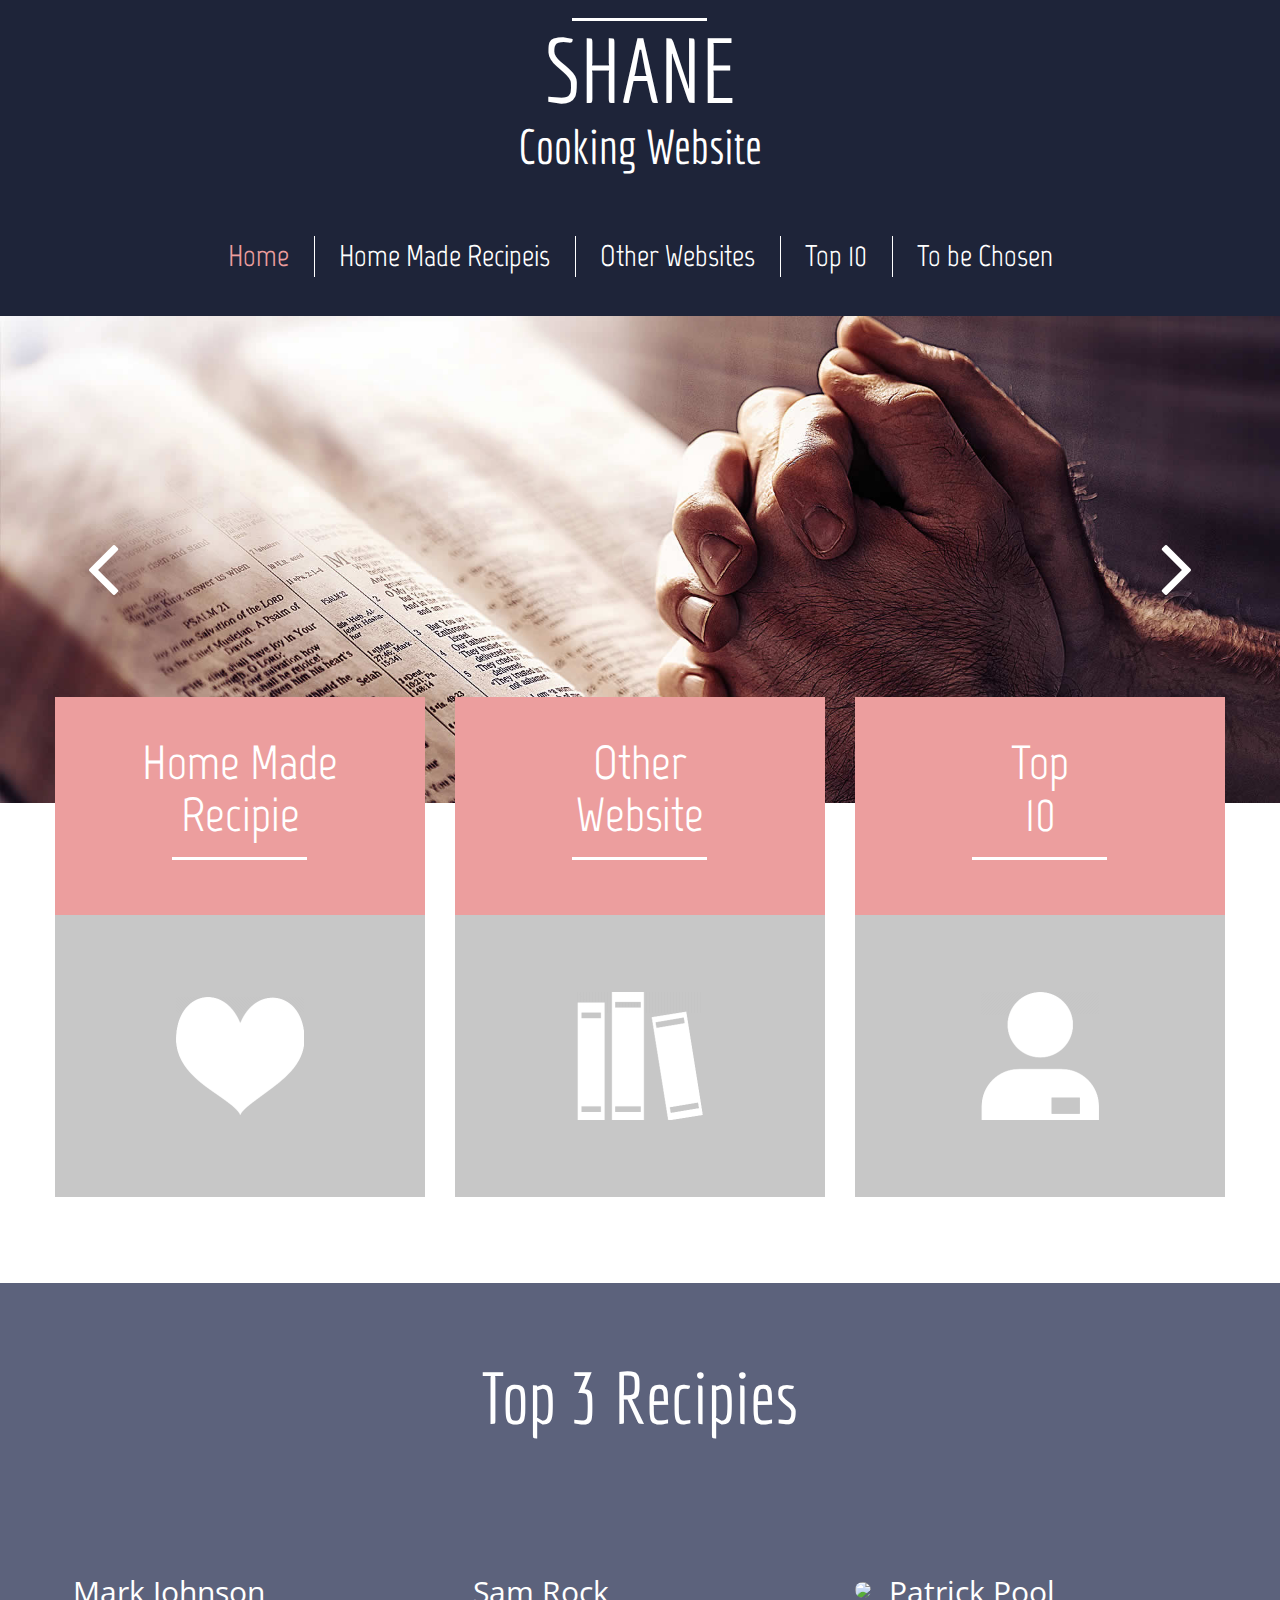
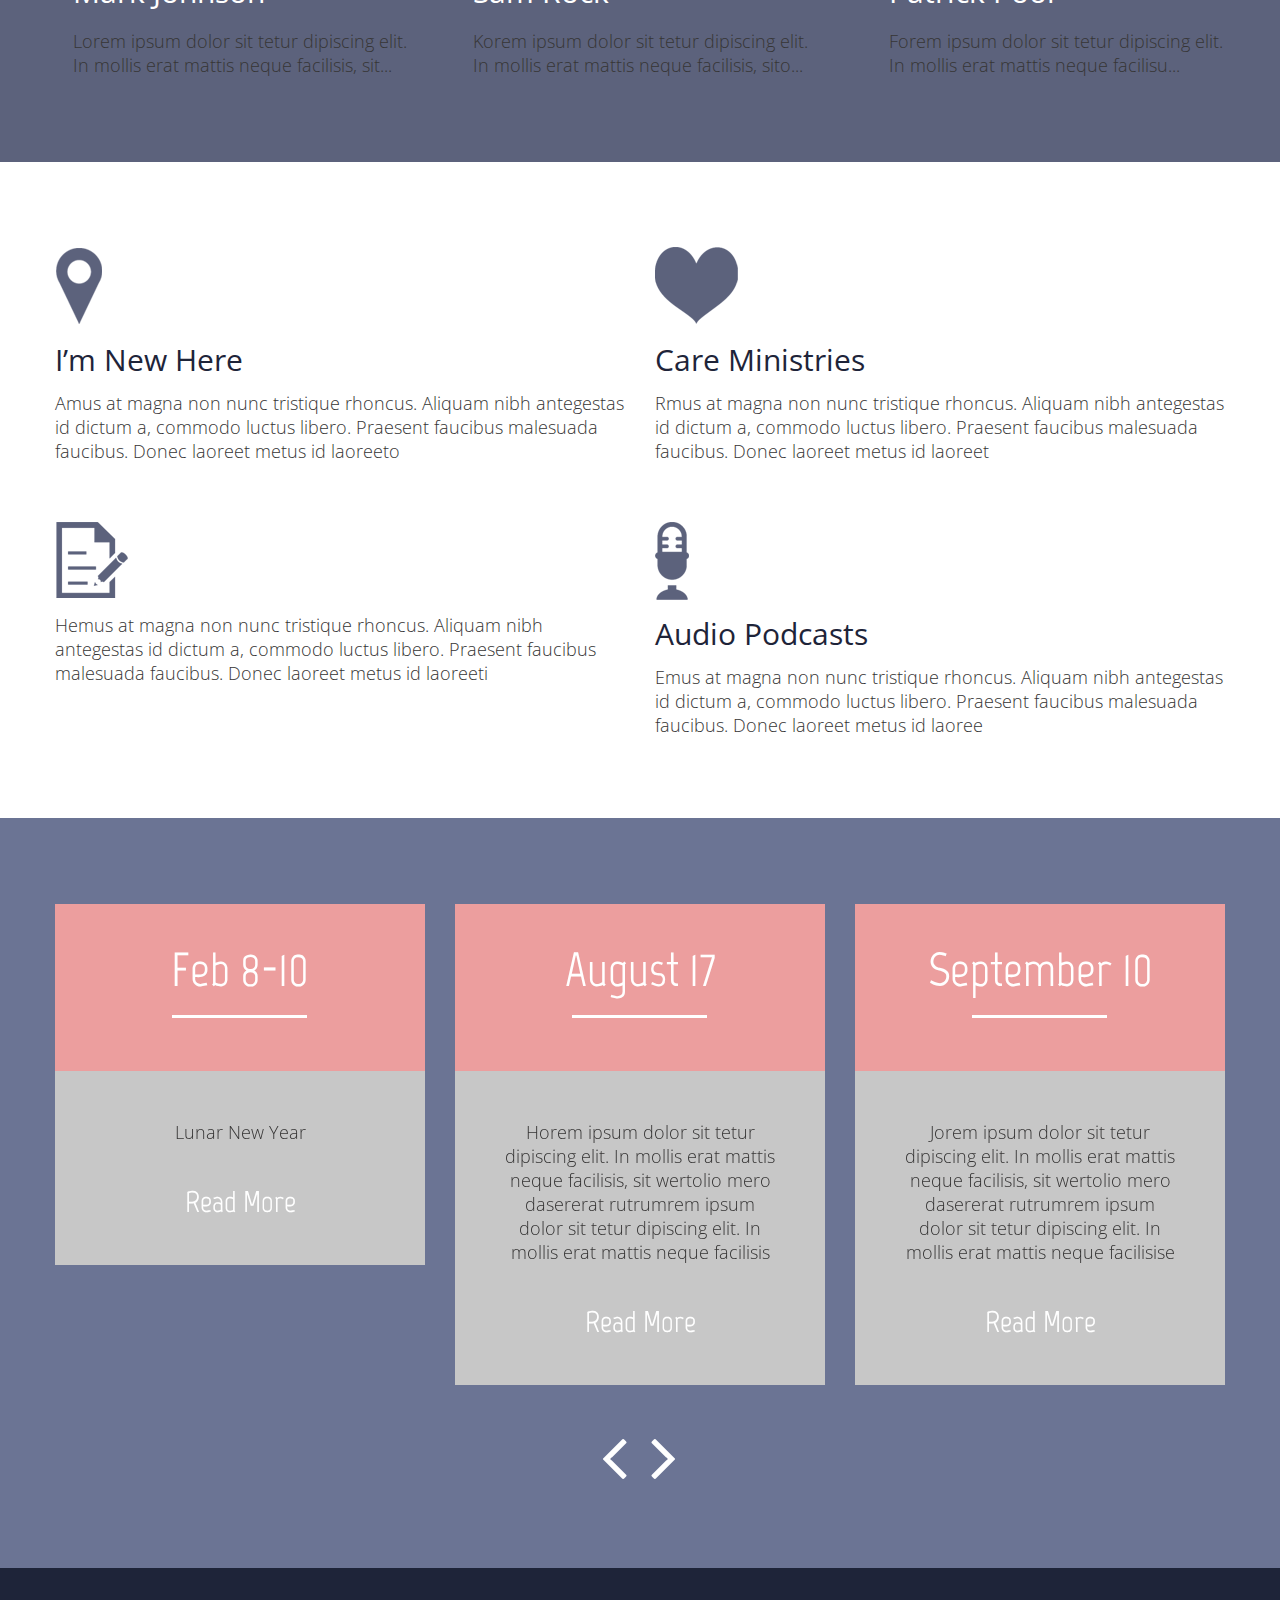
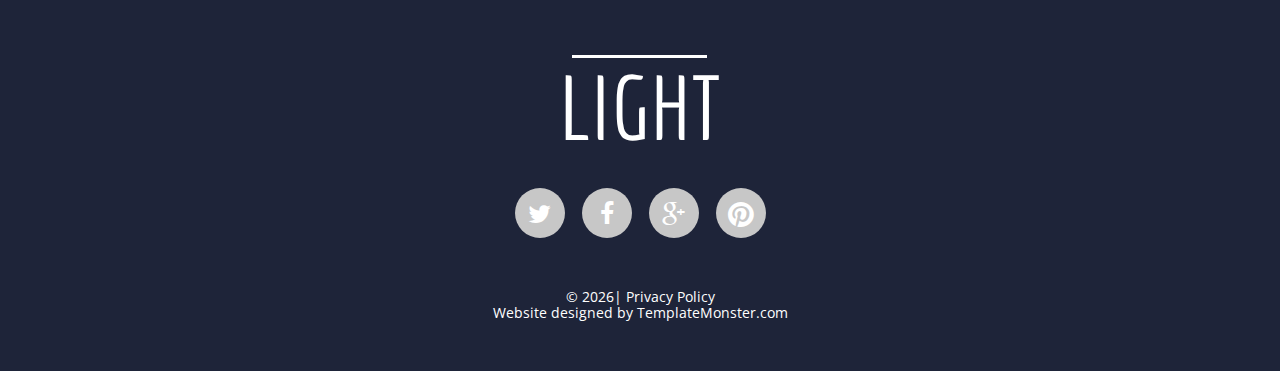
==== index.html @ 3ea4772c "took out code" ====
<!DOCTYPE html>
<html lang="en">
<head>
<title>Shanes Cooking </title>
<meta charset="utf-8">
<meta name = "format-detection" content = "telephone=no" />
<link rel="icon" href="images/favicon.ico">
<link rel="shortcut icon" href="images/favicon.ico" />
<link rel="stylesheet" href="css/owl.carousel.css">
<link rel="stylesheet" href="css/camera.css">
<link rel="stylesheet" href="css/style.css">
<script src="js/jquery.js"></script>
<script src="js/jquery-migrate-1.1.1.js"></script>
<script src="js/jquery.easing.1.3.js"></script>
<script src="js/script.js"></script> 
<script src="js/superfish.js"></script>
<script src="js/jquery.equalheights.js"></script>
<script src="js/jquery.mobilemenu.js"></script>
<script src="js/tmStickUp.js"></script>
<script src="js/jquery.ui.totop.js"></script>
<script src="js/camera.js"></script>
<script src="js/owl.carousel.js"></script> 
<!--[if (gt IE 9)|!(IE)]><!-->
<script src="js/jquery.mobile.customized.min.js"></script>
<!--<![endif]-->
<script>
 $(window).load(function(){
  $().UItoTop({ easingType: 'easeOutQuart' });
  $('#stuck_container').tmStickUp({});  

  $('#camera_wrap').camera({
    loader: false,
    pagination: false ,
    minHeight: '400',
    thumbnails: false,
    height: '38.07291666666667%',
    caption: false,
    navigation: true,
    fx: 'mosaic'
  });

  $("#owl").owlCarousel({
    items : 3, //10 items above 1000px browser width
    itemsDesktop : [995,1], //5 items between 1000px and 901px
    itemsDesktopSmall : [767, 1], // betweem 900px and 601px
    itemsTablet: [700, 1], //2 items between 600 and 0
    itemsMobile : [479, 1], // itemsMobile disabled - inherit from itemsTablet option
    navigation : true,
    pagination :  false
  }); 
 }); 
</script>
<!--[if lt IE 8]>
 <div style=' clear: both; text-align:center; position: relative;'>
   <a href="http://windows.microsoft.com/en-US/internet-explorer/products/ie/home?ocid=ie6_countdown_bannercode">
     <img src="http://storage.ie6countdown.com/assets/100/images/banners/warning_bar_0000_us.jpg" border="0" height="42" width="820" alt="You are using an outdated browser. For a faster, safer browsing experience, upgrade for free today." />
   </a>
</div>
<![endif]-->
<!--[if lt IE 9]>
<script src="js/html5shiv.js"></script>
<link rel="stylesheet" media="screen" href="css/ie.css">
<![endif]-->
</head>

<body class="page1" id="top">
<!--==============================
              header
=================================-->
<header>
  <div class="container_12">
    <div class="grid_12">
      <h1 class="logo">
        <a href="index.html">
          SHANE
          <span>Cooking Website</span>
        </a>
      </h1>
    </div>
    <div class="clear"></div>
  </div>
  <section id="stuck_container">
  <!--==============================
              Stuck menu
  =================================-->
    <div class="container_12">
        <div class="grid_12">          
          <div class="navigation">
            <nav>
              <ul class="sf-menu">
               <li class="current"><a href="index.html">Home</a></li>
               <li><a href="about.html">Home Made Recipeis</a></li>
               <li><a href="mission.html">Other Websites</a></li>
               <li><a href="membership.html">Top 10</a></li>
               <li><a href="contacts.html">To be Chosen</a></li>
             </ul>
            </nav>
            <div class="clear"></div>
          </div>       
         <div class="clear"></div>  
     </div> 
     <div class="clear"></div>
    </div> 
  </section>
</header>
<section class="slider_wrapper">
  <div id="camera_wrap" class="">
    <div data-src="images/slide.jpg"></div>
    <div data-src="images/slide1.jpg"></div>
    <div data-src="images/slide2.jpg"></div>  
  </div>  
</section> 
<!--=====================
          Content
======================-->
<section id="content"><div class="ic">More Website Templates @ TemplateMonster.com - September22, 2014!</div>
  <div class="container_12">
    <div class="grid_4">
      <div class="banner">
        <a href="#" class="banner_title">Home Made <br>
Recipie</a>
        <div class="maxheight"><img src="images/icon1.png" alt=""></div>
      </div>
    </div>
    <div class="grid_4">
      <div class="banner">
        <a href="#" class="banner_title">Other <br>
Website</a>
        <div class="maxheight"><img src="images/icon2.png" alt=""></div>
      </div>
    </div>
    <div class="grid_4">
      <div class="banner">
        <a href="#" class="banner_title"> Top <br>
10</a>
        <div class="maxheight"><img src="images/icon3.png" alt=""></div>
      </div>
    </div>
    <div class="clear"></div>
  </div>
  <article class="block-1">
    <div class="container_12">
      <div class="grid_12">
        <h2>Top 3 Recipies</h2>
      </div>
      <div class="grid_4">
        <img src="http://yehyogourt.com/newsite/wp-content/uploads/2014/02/Crepe_Sweet.jpg" alt="">
        <div class="extra_wrapper">
          <div class="block-1_title"><a href="#">Mark Johnson</a></div>
          Lorem ipsum dolor sit tetur dipiscing elit. In mollis erat mattis neque facilisis, sit... 
        </div>
      </div>
      <div class="grid_4">
        <img src="http://www.billingtons.co.uk/wp-content/uploads/overlay_brownies.jpg" alt="">
        <div class="extra_wrapper">
          <div class="block-1_title"><a href="#">Sam Rock</a></div>
          Korem ipsum dolor sit tetur dipiscing elit. In mollis erat mattis neque facilisis, sito... 
        </div>

      </div>
      <div class="grid_4">
        <img src="https://upload.wikimedia.org/wikipedia/commons/b/b9/Chocolate_Chip_Cookies_-_kimberlykv.jpg">
        <div class="extra_wrapper">
          <div class="block-1_title"><a href="#">Patrick Pool</a></div>
          Forem ipsum dolor sit tetur dipiscing elit. In mollis erat mattis neque facilisu... 
        </div>
      </div>
      <div class="clear"></div>
    </div>
  </article>
  <div class="container_12">
    <div class="grid_6">
      <div class="block-2">
        <img src="images/b_icon1.png" alt="">
        <div class="text1"><a href="#">I’m New Here</a></div>
        Amus at magna non nunc tristique rhoncus. Aliquam nibh antegestas id dictum a, commodo luctus libero. Praesent faucibus malesuada faucibus. Donec laoreet metus id laoreeto 
      </div>
    </div>
    <div class="grid_6">
      <div class="block-2">
        <img src="images/b_icon2.png" alt="">
        <div class="text1"><a href="#">Care Ministries</a></div>
        Rmus at magna non nunc tristique rhoncus. Aliquam nibh antegestas id dictum a, commodo luctus libero. Praesent faucibus malesuada faucibus. Donec laoreet metus id laoreet 
      </div>
    </div>
    <div class="grid_6">
      <div class="block-2">
        <img src="images/b_icon3.png" alt="">
        <div class="text1"><a href="#"></a></div>
        Hemus at magna non nunc tristique rhoncus. Aliquam nibh antegestas id dictum a, commodo luctus libero. Praesent faucibus malesuada faucibus. Donec laoreet metus id laoreeti 
      </div>
    </div>
    <div class="grid_6">
      <div class="block-2">
        <img src="images/b_icon4.png" alt="">
        <div class="text1"><a href="#">Audio Podcasts</a></div>
        Emus at magna non nunc tristique rhoncus. Aliquam nibh antegestas id dictum a, commodo luctus libero. Praesent faucibus malesuada faucibus. Donec laoreet metus id laoree 
      </div>
    </div>
    <div class="clear"></div>
  </div>
  <div class="clear sep-1"></div>
  <article class="carousel_wrapper">
    <div class="container_12">
      <div class="grid_12">
        <div id="owl">
          <div class="item">
            <div class="banner">
              <div class="banner_title">Feb 8-10</div>
              <p>Lunar New Year</p>
              <a href="#" class="owl_link">Read More</a>
            </div>
          </div>
          <div class="item">
            <div class="banner">
              <div class="banner_title">August 17</div>
              
              <p>Horem ipsum dolor sit tetur dipiscing elit. In mollis erat mattis neque facilisis, sit wertolio mero dasererat rutrumrem ipsum dolor sit tetur dipiscing elit. In mollis erat mattis neque facilisis</p>
              <a href="#" class="owl_link">Read More</a>
            </div>
          </div>
          <div class="item">
            <div class="banner">
              <div class="banner_title">September 10</div>
              <p>Jorem ipsum dolor sit tetur dipiscing elit. In mollis erat mattis neque facilisis, sit wertolio mero dasererat rutrumrem ipsum dolor sit tetur dipiscing elit. In mollis erat mattis neque facilisise </p>
              <a href="#" class="owl_link">Read More</a>
            </div>
          </div>
          <div class="item">
            <div class="banner">
              <div class="banner_title">July 25</div>
              <p>The detailed description of the <a href="http://blog.templatemonster.com/free-website-templates/" rel="nofollow" class="color2">freebie</a> is published on the blog. <br><br>
              Find <a href="http://www.templatemonster.com/properties/topic/society-people/" rel="nofollow" class="color2">society &amp; people themes</a> in the same name category at TemplateMonster.com</p>
              <a href="#" class="owl_link">Read More</a>
            </div>
          </div>
          <div class="item">
            <div class="banner">
              <div class="banner_title">August 17</div>
              
              <p>Horem ipsum dolor sit tetur dipiscing elit. In mollis erat mattis neque facilisis, sit wertolio mero dasererat rutrumrem ipsum dolor sit tetur dipiscing elit. In mollis erat mattis neque facilisis</p>
              <a href="#" class="owl_link">Read More</a>
            </div>
          </div>
          <div class="item">
            <div class="banner">
              <div class="banner_title">September 10</div>
              <p>Jorem ipsum dolor sit tetur dipiscing elit. In mollis erat mattis neque facilisis, sit wertolio mero dasererat rutrumrem ipsum dolor sit tetur dipiscing elit. In mollis erat mattis neque facilisise </p>
              <a href="#" class="owl_link">Read More</a>
            </div>
          </div>
        </div>
      </div>
      <div class="clear"></div>
    </div>
  </article>
</section>
<!--==============================
              footer
=================================-->
<footer id="footer">
  <div class="container_12">
    <div class="grid_12"> 
      <h1 class="logo">
        <a href="index.html">
          LIGHT
        </a>
      </h1>
      <div class="socials">
        <a href="#" class="fa fa-twitter"></a>
        <a href="#" class="fa fa-facebook"></a>
        <a href="#" class="fa fa-google-plus"></a>
        <a href="#" class="fa fa-pinterest"></a>
      </div>
      <div class="sub-copy">&copy; <span id="copyright-year"></span>| <a href="#">Privacy Policy</a> <br> Website designed by <a href="http://www.templatemonster.com/" rel="nofollow">TemplateMonster.com</a></div>
    </div>
    <div class="clear"></div>
  </div>  
</footer>
<a href="#" id="toTop" class="fa fa-angle-up"></a>
</body>
</html>
---- css/camera.css ----
/**************************
*
*	GENERAL
*
**************************/


.slider_wrapper {
	position: relative;
	text-align: left;
}

.camera_target_content {
	overflow: visible !important;

}

.camera_wrap {
	display: none;
	position: relative;
	overflow: visible !important;
	z-index: 0;
	margin-bottom: 0 !important;
}


.camera_wrap img {
	max-width: 10000px;
}

.camera_fakehover {
	height: 100%;
	min-height: 60px;
	position: relative;
	width: 100%;
}

.camera_src {
	display: none;
}
.cameraCont, .cameraContents {
	height: 100%;
	position: relative;
	width: 100%;
	z-index: 1;
}
.cameraSlide {
	bottom: 0;
	left: 0;
	position: absolute;
	right: 0;
	top: 0;
	width: 100%;
}
.cameraContent {
	bottom: 0;
	display: none;
	left: 0;
	position: absolute;
	right: 0;
	top: 0;
	width: 100%;
}
.camera_target {
	bottom: 0;
	height: 100%;
	left: 0;
	overflow: hidden;
	position: absolute;
	right: 0;
	text-align: left;
	top: 0;
	width: 100%;
	z-index: 0;
}
.camera_overlayer {
	bottom: 0;
	height: 100%;
	left: 0;
	overflow: hidden;
	position: absolute;
	right: 0;
	top: 0;
	width: 100%;
	z-index: 0;
}
.camera_target_content {
	bottom: 0;
	left: 0;
	overflow: hidden;
	position: absolute;
	right: 0;
	top: 0;
	z-index: 2;
}
.camera_target_content .camera_link {
    background: url(../images/blank.gif);
	display: block;
	height: 100%;
	text-decoration: none;
}
.camera_loader {
    background: #fff url(../images/camera-loader.gif) no-repeat center;
	background: rgba(255, 255, 255, 0.9) url(../images/camera-loader.gif) no-repeat center;
	border: 1px solid #ffffff;
	border-radius: 18px;
	height: 36px;
	left: 50%;
	overflow: hidden;
	position: absolute;
	margin: -18px 0 0 -18px;
	top: 50%;
	width: 36px;
	z-index: 3;
}

.camera_nav_cont {
	height: 65px;
	overflow: hidden;
	position: absolute;
	right: 9px;
	top: 15px;
	width: 120px;
	z-index: 4;
}
.camerarelative {
	overflow: hidden;
	position: relative;
}
.imgFake {
	cursor: pointer;
}
.camera_commands > .camera_stop {
	display: none;	
}


.slide_wrapper .camera_prev{
	background: url(../images/prevnext_bg.png) 0 0 repeat;
	width: 70px;	
	top: 0 !important;
	height: auto !important;
	bottom: 0;
	left: -80px;
	display: block;
	position: absolute;
	opacity: 1 !important;
	transition: 0.5s ease;
	-o-transition: 0.5s ease;
	-webkit-transition: 0.5s ease;
}

.slide_wrapper .camera_prev>span {
	background: url(../images/prev.png) center 0 no-repeat;
	top: 50%;
		
	margin-top: -10px;
	position: absolute;
	display: block;
	height: 20px;
	left: 0;
	right: 0;
}

.slide_wrapper .camera_next>span {
	background: url(../images/next.png) center 0 no-repeat;
	top: 50%;
	margin-top: -10px;
	position: absolute;
	display: block;
	left: 0;
	right: 0;
	height: 20px;
}



.slide_wrapper .camera_next {
	background: url(../images/prevnext_bg.png) 0 0 repeat;
	width: 70px;	
	top: 0  !important;
	bottom: 0;
	height: auto !important;

	right: -80px;
	display: block;
	position: absolute;
	opacity: 1 !important;
	transition: 0.5s ease;
	-o-transition: 0.5s ease;
	-webkit-transition: 0.5s ease;
}

.camera_thumbs_cont {
	z-index: 900;
	position: absolute;
	bottom: 0;
	left: 0;
	right: 0;
}


.camera_thumbs_cont > div {
	float: left;
	width: 100%;

}
.camera_thumbs_cont ul {
	background: url(../images/thumb_bg.png) 0 0 repeat;
	overflow: hidden;
	position: relative;
	width: 100% !important;
	margin: 0 !important;
	margin-left: 0px !important;
	left: 0% !important;
	margin-top: 0px !important;
	text-align: center;
	padding: 10px 0 10px;
}
.camera_thumbs_cont ul li {
	background-color: transparent;
	display: inline-block;
	font-size: 0;
	line-height: 0;
	transition: 0.5s ease;
	-o-transition: 0.5s ease;
	-webkit-transition: 0.5s ease;
}

.camera_thumbs_cont ul li+li  {
	margin-left: 11px !important;
}
.camera_thumbs_cont ul li > img {
	cursor: pointer;
	opacity: 1 !important;
	vertical-align:bottom;
	transition: 0.5s ease;
	-o-transition: 0.5s ease;
	-webkit-transition: 0.5s ease;
}





.camera_thumbs_cont ul li:hover, .camera_thumbs_cont ul li.cameracurrent {
	opacity: 0.5;
}
.camera_clear {
	display: block;
	clear: both;
}
.showIt {
	display: none;
}
.camera_clear {
	clear: both;
	display: block;
	height: 1px;
	margin: -1px 0 25px;
	position: relative;
	text-align: right;
}



.caption {
	position: absolute;
	text-align: center;
	right: 0;
	left: 0;
	font-weight: normal;
	top: 50%;
	margin-top: -142px;
	right: 0;
	-moz-box-sizing: border-box;
	-webkit-box-sizing: border-box;
	-o-box-sizing: border-box;
	box-sizing: border-box;
}

.caption h2 {
	margin-bottom: 0;
	padding-top: 0;
	color: #fff;
}

.caption .btn {
	margin-top: 60px;
}



/**************************
*
*	COLORS & SKINS
*
**************************/


/*

.camera_pag  {
	display: block;
	position: absolute;
	bottom: 90px;
	left: 0;
	right: 0;
	overflow: hidden;
	z-index: 999;
	text-align: left;

}

.camera_pag_ul {
 	overflow: hidden;
 	text-align: center;
 	font-size: 0;
 	line-height: 0;


}

.camera_pag ul li {
	display: inline-block;
}

.camera_pag ul li+li {
	margin-left: 13px;
}

.camera_pag ul li span {
	background-color: #323232;
	display: block;
	width: 16px;
	height: 16px;
	background: url(../images/pagination.png) right 0 no-repeat;
	overflow: hidden;
	color: transparent;
	text-indent: -100px;
}

.camera_pag ul li:hover span, .camera_pag ul li.cameracurrent span {
	cursor: pointer;
	background-position: 0 0;
}

*/


.camera_prev, 
.camera_next {
	display: block;
	position: absolute;
	width: 30px;
	height: 50px;
	left: 89px;
	cursor: pointer;
	top: 50%;
	margin-top: -15px;
	z-index: 999;
	background: url(../images/prevnext.png) 0 0 no-repeat;
	transition: 0.5s ease;
    -o-transition: 0.5s ease;
    -webkit-transition: 0.5s ease;
}

.camera_next {
	left: auto;
	right: 89px;
	background-position: right 0;
}

.camera_prev:hover,
.camera_next:hover  {
	opacity: 0.5;
}
---- css/style.css ----
@import '../css/grid.css';
@import '../css/font-awesome.css';
@import url(//fonts.googleapis.com/css?family=Open+Sans:400);
@import url(//fonts.googleapis.com/css?family=Open+Sans:700);
@import url(//fonts.googleapis.com/css?family=Open+Sans:300);
@import url(//fonts.googleapis.com/css?family=Open+Sans:300italic);
@import url(//fonts.googleapis.com/css?family=Economica);
@import url(//fonts.googleapis.com/css?family=Marvel:400);
@import url(//fonts.googleapis.com/css?family=Marvel:700);
.navigation {
  z-index: 999;
  position: relative;
  padding: 5px 0 0;
  font-family: 'Marvel', sans-serif;
  font-weight: normal;
}
.navigation .sf-menu {
  z-index: 990;
  text-align: center;
  position: relative;
}
.navigation nav {
  position: relative;
  padding: 0;
}
.select-menu {
  display: none !important;
}
.sf-menu ul {
  position: absolute;
  top: -999px;
  display: none;
}
.sf-menu > li > ul > li {
  float: none;
  position: static;
}
.sf-menu > li {
  float: none;
  display: inline-block;
  font-weight: 300;
  position: relative;
  font-size: 30px;
  line-height: 52px;
}
.sf-menu > li + li {
  margin-left: 46px;
}
.sf-menu > li + li:after {
  content: '';
  background-color: #ffffff;
  height: 5px;
  width: 1px;
  height: 41px;
  position: absolute;
  left: -25px;
  top: 6px;
}
.sf-menu > li > a {
  position: relative;
  color: #ffffff;
  text-align: center;
}
.sf-menu > li > a.sf-with-ul:after {
  content: '';
  position: absolute;
  width: 5px;
  bottom: 15px;
  left: 50%;
  bottom: -5px;
  pointer-events: none;
  z-index: 999;
  width: 0;
  height: 0;
  border-style: solid;
  border-width: 3px 3px 0 3px;
  border-color: #fff transparent transparent transparent;
}
.sf-menu > li.sfHover > a,
.sf-menu > li.current > a,
.sf-menu > li > a:hover {
  color: #ec9e9e;
}
#stuck_container {
  -webkit-transition: all 0.4s ease;
  -moz-transition: all 0.4s ease;
  -ms-transition: all 0.4s ease;
  -o-transition: all 0.4s ease;
  transition: all 0.4s ease;
  z-index: 998 !important;
  padding-bottom: 7px;
}
#stuck_container .isStuck {
  -webkit-transition: all 0.2s ease;
  -moz-transition: all 0.2s ease;
  -ms-transition: all 0.2s ease;
  -o-transition: all 0.2s ease;
  transition: all 0.2s ease;
}
#stuck_container .isStuck .menuBox {
  margin: 0;
  -webkit-transition: 0.4s ease;
  transition: 0.4s ease;
}
@media only screen and (min-width: 979px) {
  .isStuck {
    background-color: #000;
    box-shadow: 0 5px 5px rgba(0, 0, 0, 0.15);
  }
}
@media only screen and (max-width: 979px) {
  #stuck_container {
    position: relative !important;
    box-shadow: none;
  }
  .pseudoStickyBlock {
    height: 0 !important;
  }
}
html {
  width: 100%;
}
a[href^="tel:"] {
  color: inherit;
  text-decoration: none;
}
sss * {
  -webkit-text-size-adjust: none;
}
body {
  position: relative;
  background: #1e2439;
  color: #363535;
  font: 300 18px/24px 'Open Sans', sans-serif;
}
.ic {
  border:0;
  float:right;
  background:#fff;
  color:#f00;
  width:50%;
  line-height:10px;
  font-size:10px;
  margin:-220% 0 0 0;
  overflow:hidden;
  padding:0
}
strong {
  font-weight: 700;
}
address {
  font-style: normal;
}
p {
  margin-bottom: 24px;
}
input,
textarea {
  border-radius: 0 !important;
  outline: none !important;
  -webkit-appearance: none;
}
img {
  max-width: 100%;
}
/****Heads****/
h1,
h2,
h3,
h4,
h5,
h6 {
  font-weight: 400;
  color: #5c627c;
  font-family: 'Economica', sans-serif;
}
h2 {
  font-size: 72px;
  line-height: 52px;
  padding-top: 86px;
  margin-bottom: 71px;
}
h3 {
  font: bold 48px/52px 'Marvel', sans-serif;
  color: #1e2439;
  padding-top: 44px;
  margin-bottom: 28px;
}
/****Lists****/
ul {
  padding: 0;
  margin: 0;
  list-style: none;
}
.list-1 li {
  padding-top: 16px;
}
.list-1 li .count {
  background-color: #ec9e9e;
  color: #1e2439;
  display: inline-block;
  width: 47px;
  height: 47px;
  border-radius: 500px;
  font-weight: normal;
  font-size: 30px;
  line-height: 43px;
  text-align: center;
  margin-bottom: 21px;
}
.list-1 li + li {
  margin-top: 43px;
}
.list-1.lst__1 li + li {
  margin-top: 0;
}
.list-2 {
  padding-top: 13px;
}
.list-2 li {
  padding-left: 42px;
  color: #ec9e9e;
  position: relative;
}
.list-2 li:after {
  background-color: #ffffff;
  content: '';
  width: 12px;
  height: 12px;
  border-radius: 500px;
  background-color: #e7e8eb;
  left: 1px;
  top: 8px;
  position: absolute;
}
.list-2 li + li {
  margin-top: 6px;
}
/****Links****/
a {
  text-decoration: none;
  color: inherit;
  outline: none;
  -webkit-transition: 0.5s ease;
  transition: 0.5s ease;
}
a:hover {
  color: #ec9e9e;
}
.link-1 {
  display: inline-block;
  color: #1e2439;
  font: 30px/52px 'Marvel', sans-serif;
  margin-top: 5px;
}
.link-1:hover {
  color: #ec9e9e;
}
.link-1.white {
  margin-top: 33px;
}
.link-1.white:hover {
  color: #ec9e9e;
}
/****classes****/
.mb0 {
  margin-bottom: 0px !important;
}
.m0 {
  margin: 0 !important;
}
.pad0 {
  padding: 0 !important;
}
.img_inner {
  max-width: 100%;
  -webkit-box-sizing: border-box;
  -moz-box-sizing: border-box;
  box-sizing: border-box;
  margin-bottom: 39px;
  margin-top: 16px;
  border-radius: 0 !important;
}
.img_inner.offset__1 {
  margin-bottom: 11px;
}
.img_inner.offset__1 + .text1 {
  padding-bottom: 2px;
}
.img_inner.offset__2 {
  margin-top: 13px !important;
  margin-bottom: 21px !important;
}
.img_inner.fleft {
  float: left;
  width: auto !important;
  margin-right: 30px;
  margin-bottom: 0px;
}
.img_inner.fleft.noresize {
  margin-right: 20px;
  margin-top: 4px;
}
.img_inner.img_fright {
  position: relative;
  top: 7px;
  float: right;
  margin-left: 20px;
  margin-bottom: 40px;
}
.oh {
  overflow: hidden;
}
.fwn {
  font-weight: normal;
}
.fright {
  float: right !important;
}
.upp {
  text-transform: uppercase;
}
.alright {
  text-align: right;
}
.ta__center {
  text-align: center;
}
.ta__left {
  text-align: left;
}
.td__underline {
  text-decoration: underline;
}
.ta__right {
  text-align: right;
}
.fw_med {
  font-weight: 500;
}
.wrapper,
.extra_wrapper {
  overflow: hidden;
}
.clear {
  float: none !important;
  clear: both;
}
.oh {
  overflow: hidden;
}
.nowrap {
  white-space: nowrap;
}
.rel {
  position: relative;
}
/*header*/
header {
  color: #ffffff;
  display: block;
  position: relative;
  z-index: 999;
  padding: 18px 0 28px;
}
header .rel {
  z-index: 999;
}
h1 {
  text-align: center;
  position: relative;
  text-transform: uppercase;
  color: #ffffff;
  z-index: 999;
  font-size: 90px;
  line-height: 52px;
  margin-bottom: 8px;
  padding: 26px 0 45px;
  letter-spacing: normal;
}
h1 a {
  -webkit-transition: 0s ease;
  transition: 0s ease;
}
h1 a:hover {
  color: #ffffff;
}
h1 span {
  padding-top: 24px;
  text-transform: none;
  display: block;
  font-size: 48px;
}
h1:after {
  position: absolute;
  content: '';
  background-color: #ffffff;
  width: 135px;
  height: 3px;
  top: 0;
  left: 50%;
  margin-left: -68px;
}
/****Content****/
#content {
  background-color: #ffffff;
}
/****Non suppage set****/
.page1 header {
  padding-bottom: 27px;
}
/****Blocks****/
.banner {
  margin-top: -106px;
  margin-bottom: 86px;
  text-align: center;
  background-color: #c7c7c7;
}
.banner .banner_title {
  display: block;
  font: 48px/52px 'Marvel', sans-serif;
  color: #ffffff;
  background-color: #ec9e9e;
  padding: 39px 0 75px;
  position: relative;
}
.banner .banner_title:after {
  position: absolute;
  content: '';
  background-color: #ffffff;
  width: 135px;
  height: 3px;
  bottom: 55px;
  left: 50%;
  margin-left: -68px;
}
.banner a.banner_title:hover {
  background-color: #1e2439;
}
.banner img {
  padding: 77px 0;
}
.block-1 {
  background-color: #5c627c;
  padding-bottom: 85px;
  margin-bottom: 57px;
}
.block-1.white {
  padding-top: 33px;
}
.block-1.white h3 {
  margin-bottom: 5px;
}
.block-1.offset__1 {
  margin-top: 38px;
  padding-bottom: 22px;
  margin-bottom: 0;
}
.block-1.offset__2 {
  margin-top: 83px;
  padding-bottom: 22px;
  margin-bottom: 0;
  padding-bottom: 70px;
}
.block-1.offset__2 h2 {
  line-height: 72px;
  padding-top: 76px;
  margin-bottom: 0;
  padding-bottom: 28px;
}
.block-1.offset__2 .list-1 .count {
  float: left;
  display: block;
  margin-right: 26px;
  position: relative;
}
.block-1.offset__2 .text1 {
  margin-bottom: 16px;
  color: #ffffff;
  top: -5px;
  position: relative;
}
.block-1.contacts {
  padding-bottom: 54px;
  margin-bottom: 0;
}
.block-1 img {
  float: left;
  border-radius: 500px;
  margin-right: 18px;
  margin-top: 16px;
}
.block-1 .block-1_title {
  color: #ffffff;
  font-size: 30px;
  line-height: 52px;
  font-weight: normal;
  margin-bottom: 11px;
}
.block-1 h2 {
  color: #ffffff;
  text-align: center;
  padding: 88px 0 72px;
}
.block-1 h3 {
  padding-top: 48px;
  margin-bottom: 28px;
  color: #ffffff;
}
.block-2 {
  padding-top: 20px;
  padding-bottom: 30px;
}
.block-2 img {
  margin-bottom: 6px;
}
.block-3 {
  margin-bottom: 67px;
}
.block-4 {
  margin-bottom: 86px;
  background-color: #5c627c;
  color: #ffffff;
  padding: 78px 310px 81px 28px;
  margin-top: 16px;
  position: relative;
}
.block-4 .block-4_title {
  margin-bottom: 15px;
  font: bold 48px/52px 'Marvel', sans-serif;
}
.block-4 a {
  position: absolute;
  right: 0;
  top: 0;
  bottom: 0;
  width: 226px;
  font-size: 36px;
  line-height: 52px;
  font-weight: normal;
  background-color: #ec9e9e;
  text-align: center;
  padding-top: 96px;
}
.block-4 a:hover {
  background-color: #1e2439;
}
.block-4 a:before {
  position: absolute;
  width: 0;
  height: 0;
  border-style: solid;
  border-width: 14px 0 14px 23px;
  border-color: transparent transparent transparent #5c627c;
  left: 0;
  top: 50%;
  margin-top: -14px;
  content: '';
}
.banner-1 {
  margin-top: 16px;
  background-color: #ec9e9e;
  text-align: center;
  margin-bottom: 85px;
}
.banner-1 .banner-1_bot {
  padding: 38px 12px 52px;
}
.banner-1 .banner-1_bot .text1:after {
  left: 50%;
  margin-left: -67px;
}
.banner-2 {
  margin-top: 57px;
  background-color: #ec9e9e;
  color: #ffffff;
}
.banner-2 .banner-2_bot {
  padding: 14px 28px 28px;
}
.banner-2 .banner-2_title {
  font-size: 36px;
  line-height: 52px;
  font-weight: normal;
  margin-bottom: 4px;
}
.banner-2 img {
  border-radius: 0 !important;
  margin: 0 !important;
  float: none !important;
}
.contacts {
  padding-top: 6px;
  margin-top: 52px;
}
/****Gallery****/
/****Separators****/
.sep-1 {
  height: 51px;
}
/****Text styles****/
.text1 {
  color: #1e2439;
  font-size: 30px;
  line-height: 52px;
  font-weight: normal;
  margin-bottom: 5px;
}
.text1.tx__1 {
  position: relative;
  padding-bottom: 15px;
  margin-bottom: 21px;
}
.text1.tx__1:after {
  position: absolute;
  content: '';
  background-color: #5c627c;
  width: 135px;
  height: 3px;
  bottom: 0;
  left: 0;
}
.text1.tx__2 {
  margin-bottom: 11px;
}
.color1 {
  color: #ec9e9e;
}
.color1 a:hover,
a.color1:hover {
  color: #1e2439;
}
.color2 {
  color: #1e2439;
}
.white {
  color: #ffffff;
}
/****Map****/
.map {
  overflow: hidden;
  padding-top: 14px;
}
.map figure {
  position: relative;
  display: block;
  width: 100%;
  -webkit-box-sizing: border-box;
  -moz-box-sizing: border-box;
  box-sizing: border-box;
  margin-bottom: 45px;
}
.map figure iframe {
  width: 100%;
  height: 399px;
  max-width: 100%;
}
.address1 {
  display: block;
  float: left;
}
.address1 + .address1 {
  margin-left: 70px;
}
.address1 dt {
  margin-bottom: 13px;
}
.address1 dd span {
  min-width: 144px;
  display: inline-block;
  text-align: left;
}
.address1 dd span.col1 {
  min-width: 0;
}
/**Footer**/
#footer {
  text-align: center;
  color: #ffffff;
  padding: 87px 0 50px;
  font-size: 14px;
  line-height: 16px;
  font-weight: normal;
}
#footer h1 {
  padding-bottom: 47px;
}
#footer .footer_phone {
  font-size: 24px;
}
#footer .sub-copy {
  padding-top: 51px;
}
#footer .sub-copy a:hover {
  color: #ec9e9e;
}
#footer .socials {
  font-size: 0;
  line-height: 0;
}
#footer .socials .fa {
  display: inline-block;
  width: 50px;
  height: 50px;
  border-radius: 500px;
  font-size: 25px;
  line-height: 54px;
  background-color: #c7c7c7;
}
#footer .socials .fa + .fa {
  margin-left: 17px;
}
#footer .socials .fa:hover {
  color: #ffffff;
  background-color: #ec9e9e;
}
#footer .socials .fa.fa-pinterest {
  font-size: 30px;
}
#toTop {
  display: none;
  text-decoration: none;
  position: fixed;
  bottom: 40px;
  left: 51%;
  margin-left: 640px;
  overflow: hidden;
  border: none;
  color: #ffffff;
  width: 74px;
  height: 86px;
  font-size: 72px;
  line-height: 86px;
  text-align: center;
  z-index: 20;
  -webkit-transition: background 0.5s ease;
  transition: background 0.5s ease;
  background-color: #ec9e9e;
}
#toTop:hover {
  outline: none;
  background-color: #000000;
}
---- css/ie.css ----
/*.block1_count {
	behavior: url(js/PIE.htc);
	position: relative;
}*/

body {
	min-width: 1120px;
}

#form .invalid .error-message, 
#form .empty .empty-message {
	display: block;

}

#form .error-message, 
#form .empty-message {
	display: none;
}

.support:hover img  {
	filter:progid:DXImageTransform.Microsoft.Alpha(opacity=40);
}

#owl .owl-next:hover,
#owl .owl-prev:hover,
.camera_prev:hover,
.camera_next:hover  {
	filter:progid:DXImageTransform.Microsoft.Alpha(opacity=50);
}


#contact-form .contact-form-loader  {
	display: none;
}

#contact-form.loading .contact-form-loader  {
	display: block;
}
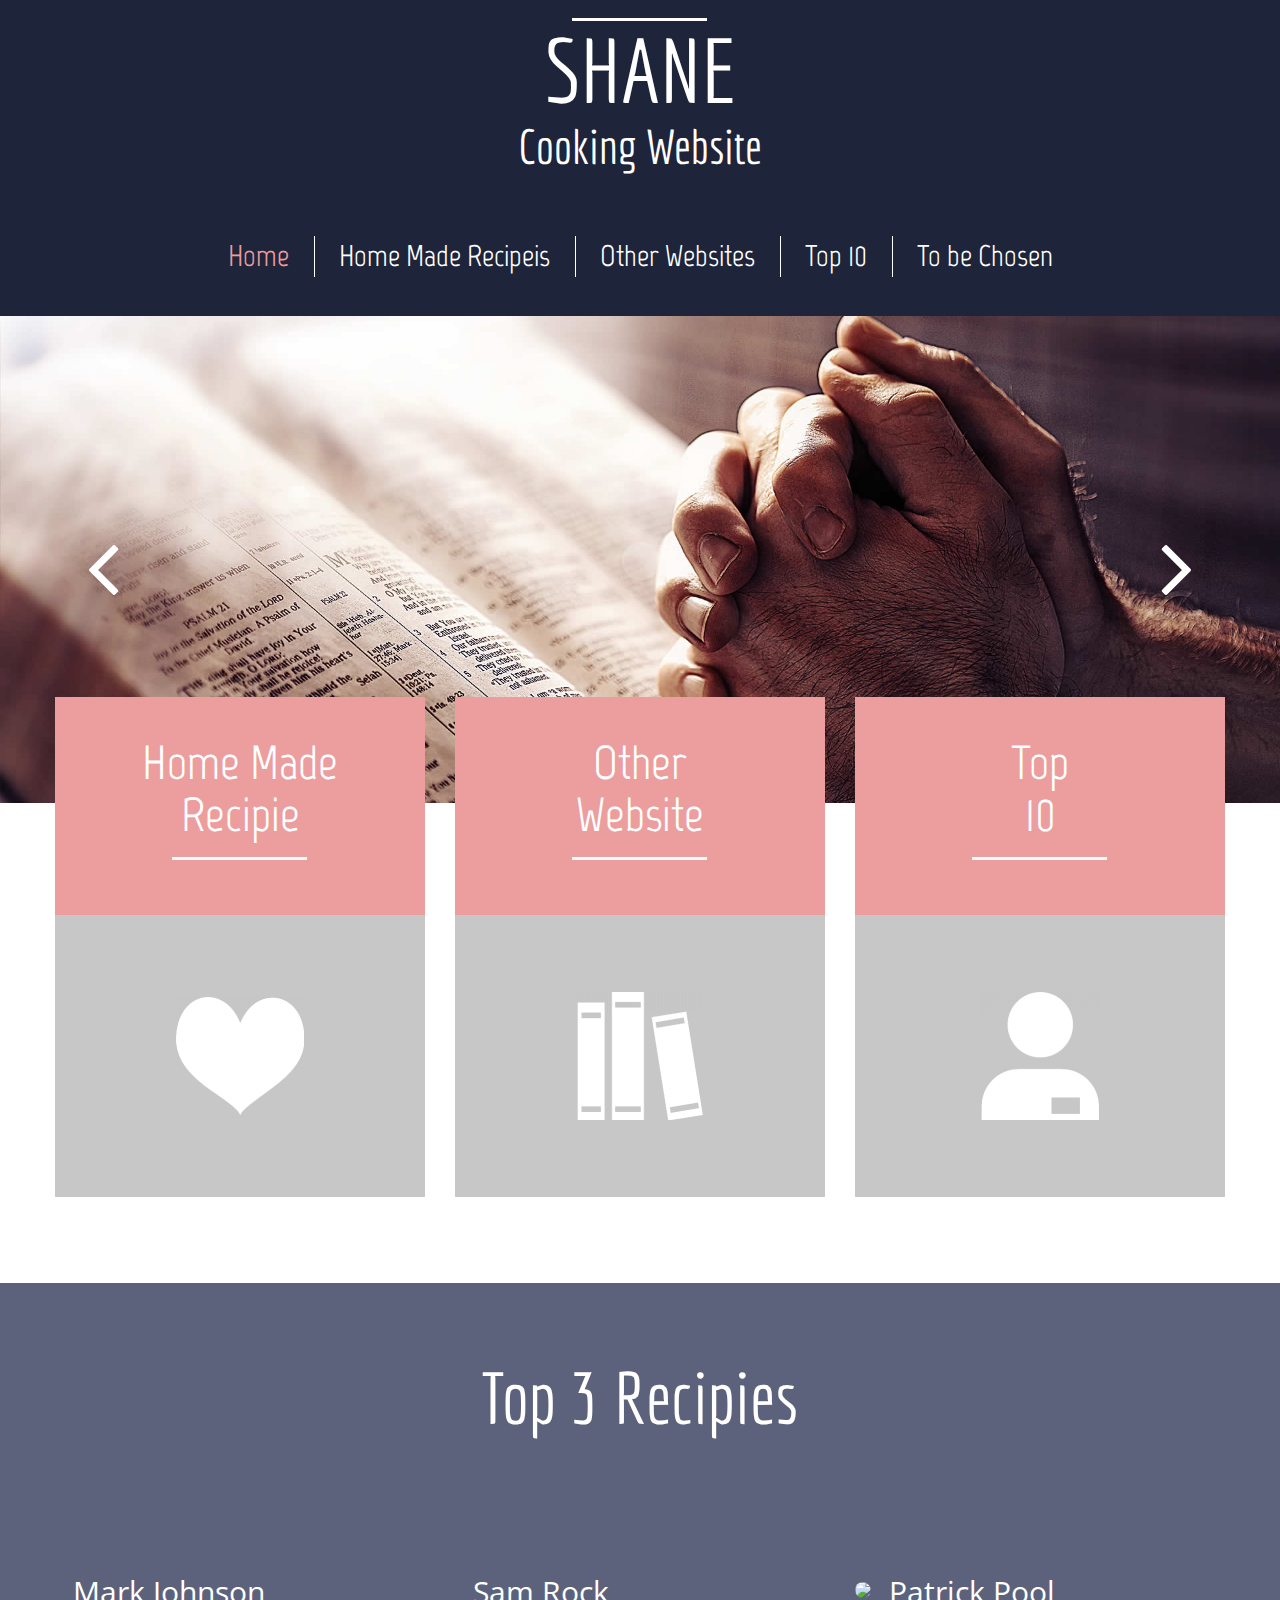
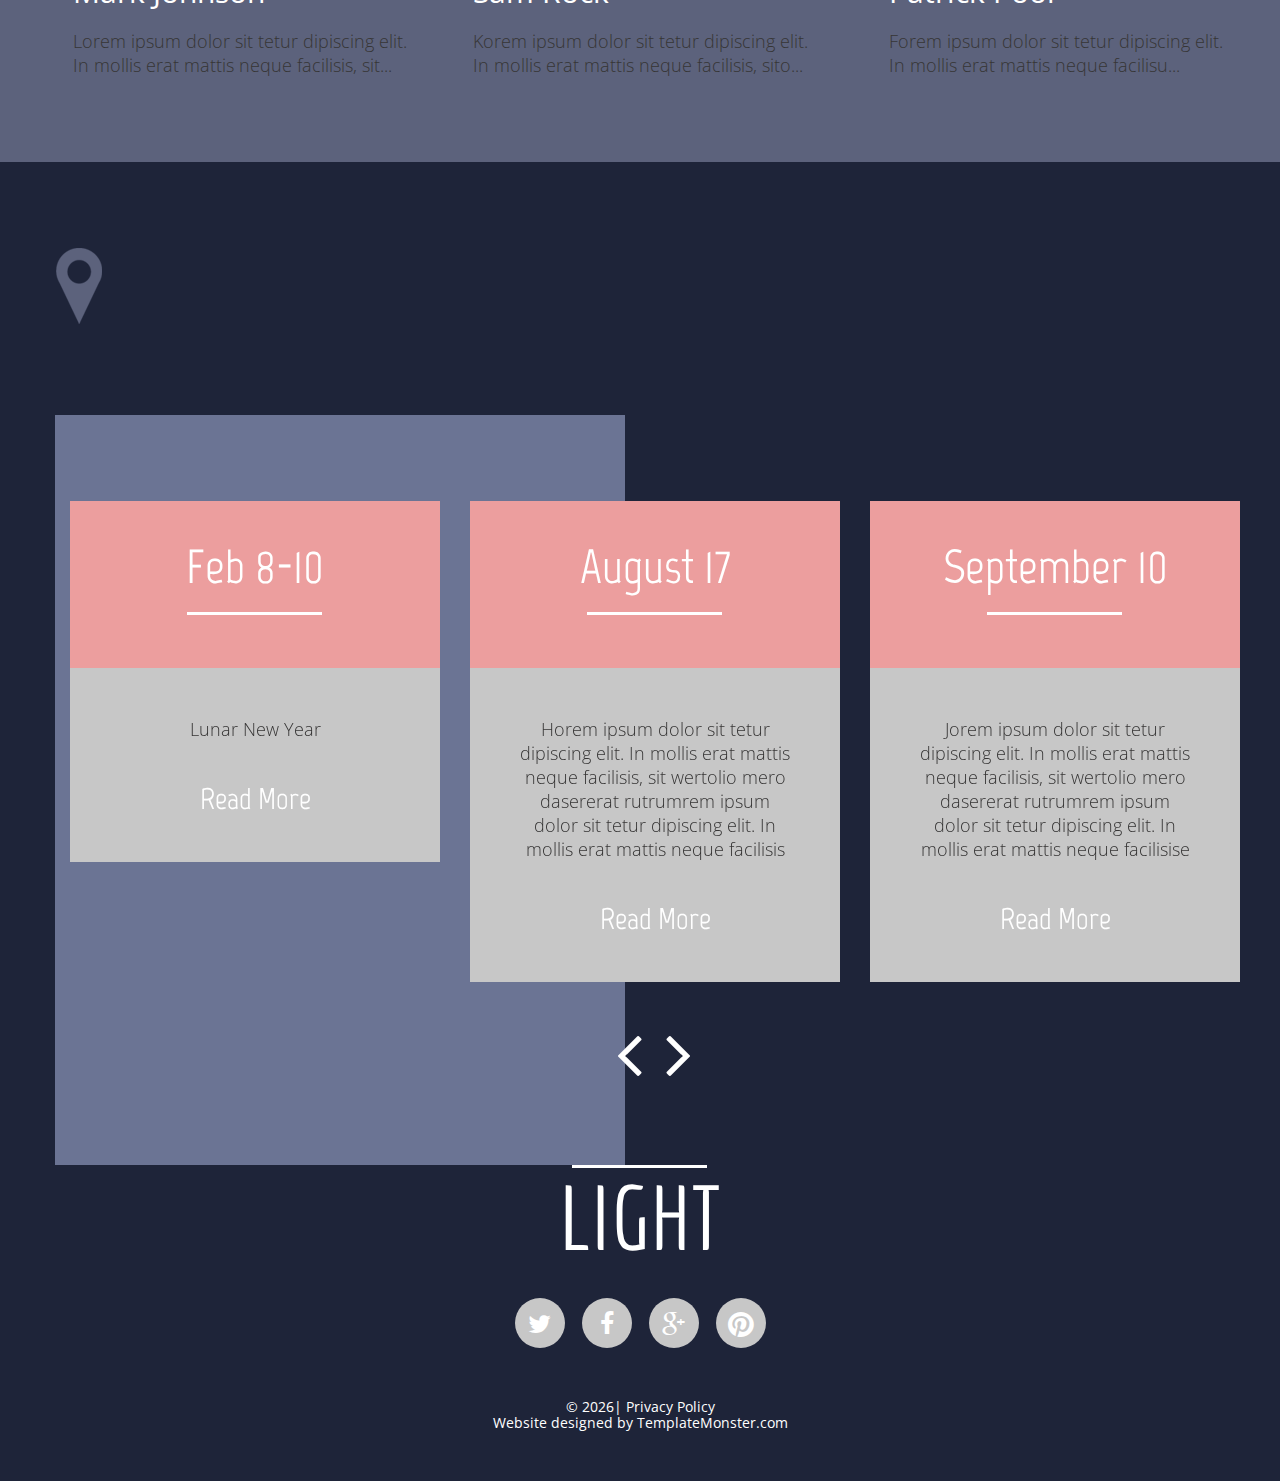
==== commit 8d44fbb7: "delete text" ====
--- a/index.html
+++ b/index.html
@@ -172,31 +172,7 @@
     <div class="grid_6">
       <div class="block-2">
         <img src="images/b_icon1.png" alt="">
-        <div class="text1"><a href="#">I’m New Here</a></div>
-        Amus at magna non nunc tristique rhoncus. Aliquam nibh antegestas id dictum a, commodo luctus libero. Praesent faucibus malesuada faucibus. Donec laoreet metus id laoreeto 
-      </div>
-    </div>
-    <div class="grid_6">
-      <div class="block-2">
-        <img src="images/b_icon2.png" alt="">
-        <div class="text1"><a href="#">Care Ministries</a></div>
-        Rmus at magna non nunc tristique rhoncus. Aliquam nibh antegestas id dictum a, commodo luctus libero. Praesent faucibus malesuada faucibus. Donec laoreet metus id laoreet 
-      </div>
-    </div>
-    <div class="grid_6">
-      <div class="block-2">
-        <img src="images/b_icon3.png" alt="">
-        <div class="text1"><a href="#"></a></div>
-        Hemus at magna non nunc tristique rhoncus. Aliquam nibh antegestas id dictum a, commodo luctus libero. Praesent faucibus malesuada faucibus. Donec laoreet metus id laoreeti 
-      </div>
-    </div>
-    <div class="grid_6">
-      <div class="block-2">
-        <img src="images/b_icon4.png" alt="">
-        <div class="text1"><a href="#">Audio Podcasts</a></div>
-        Emus at magna non nunc tristique rhoncus. Aliquam nibh antegestas id dictum a, commodo luctus libero. Praesent faucibus malesuada faucibus. Donec laoreet metus id laoree 
-      </div>
-    </div>
+        
     <div class="clear"></div>
   </div>
   <div class="clear sep-1"></div>
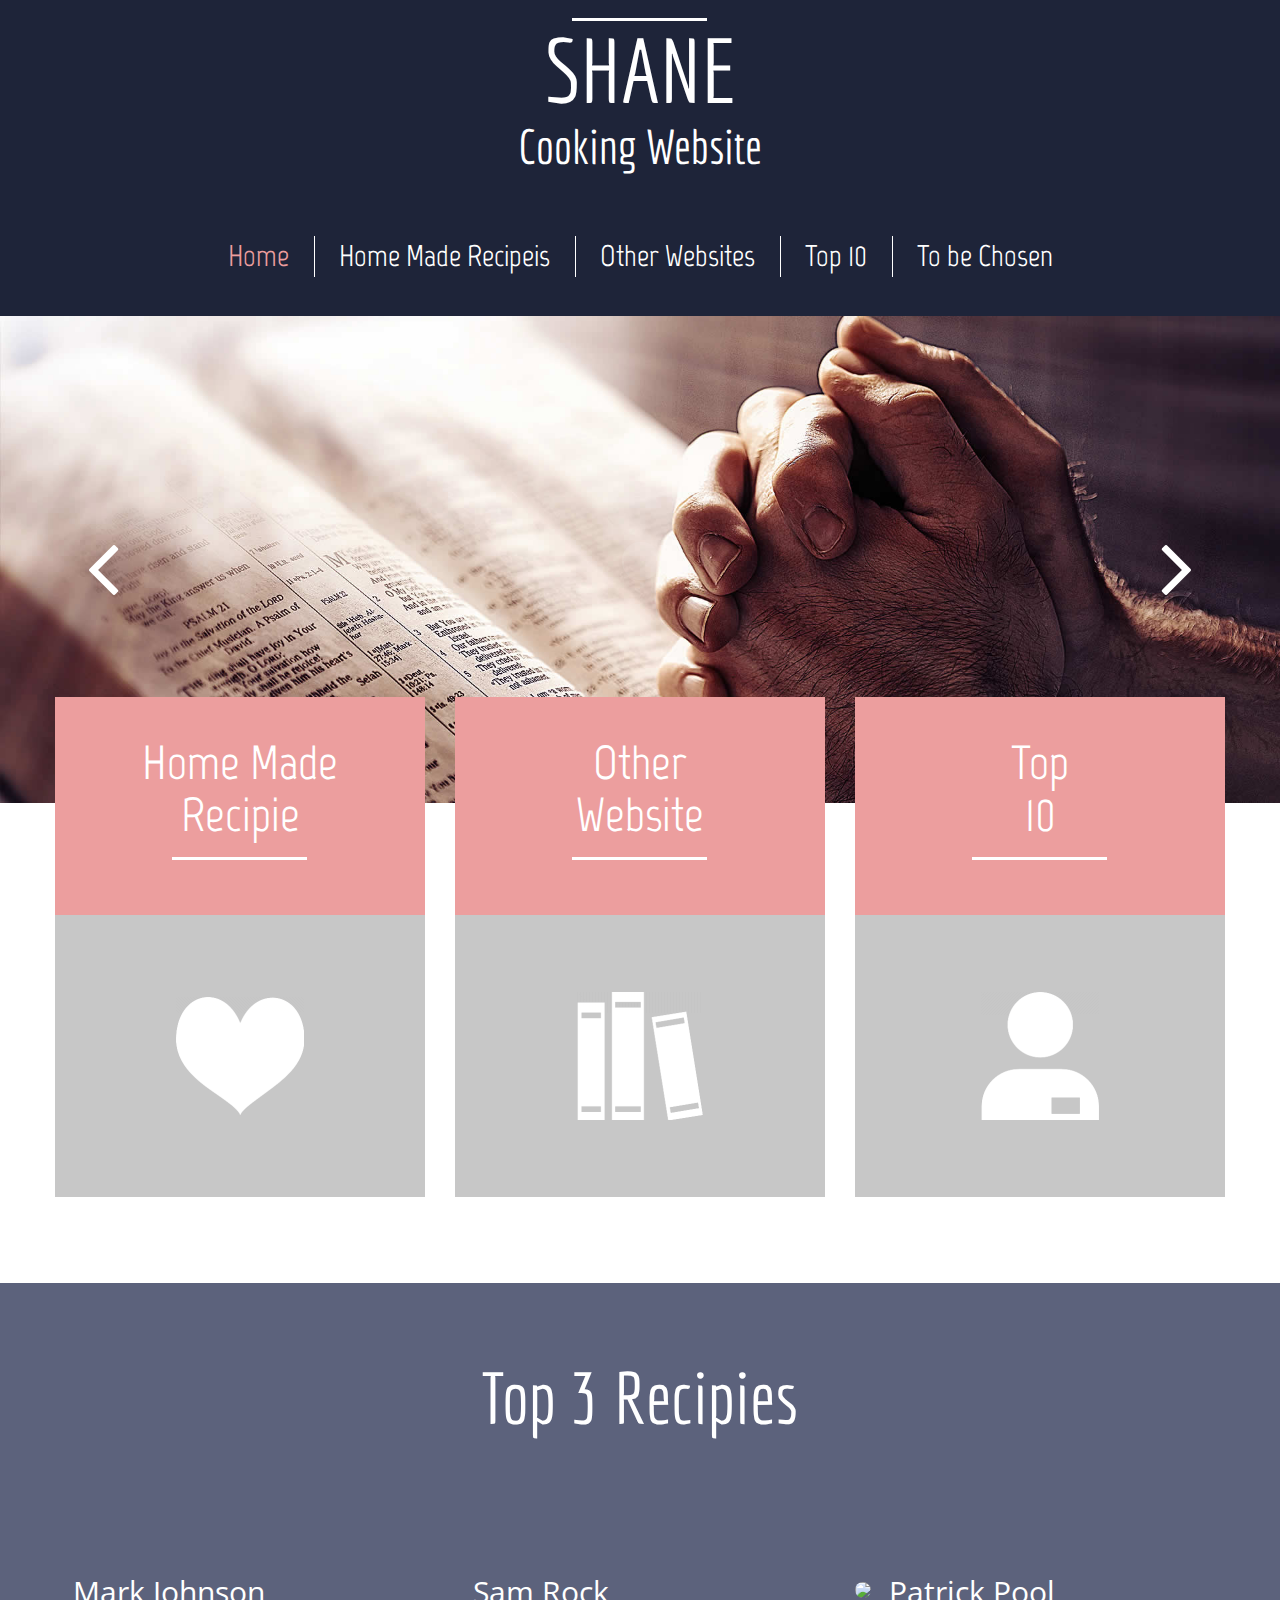
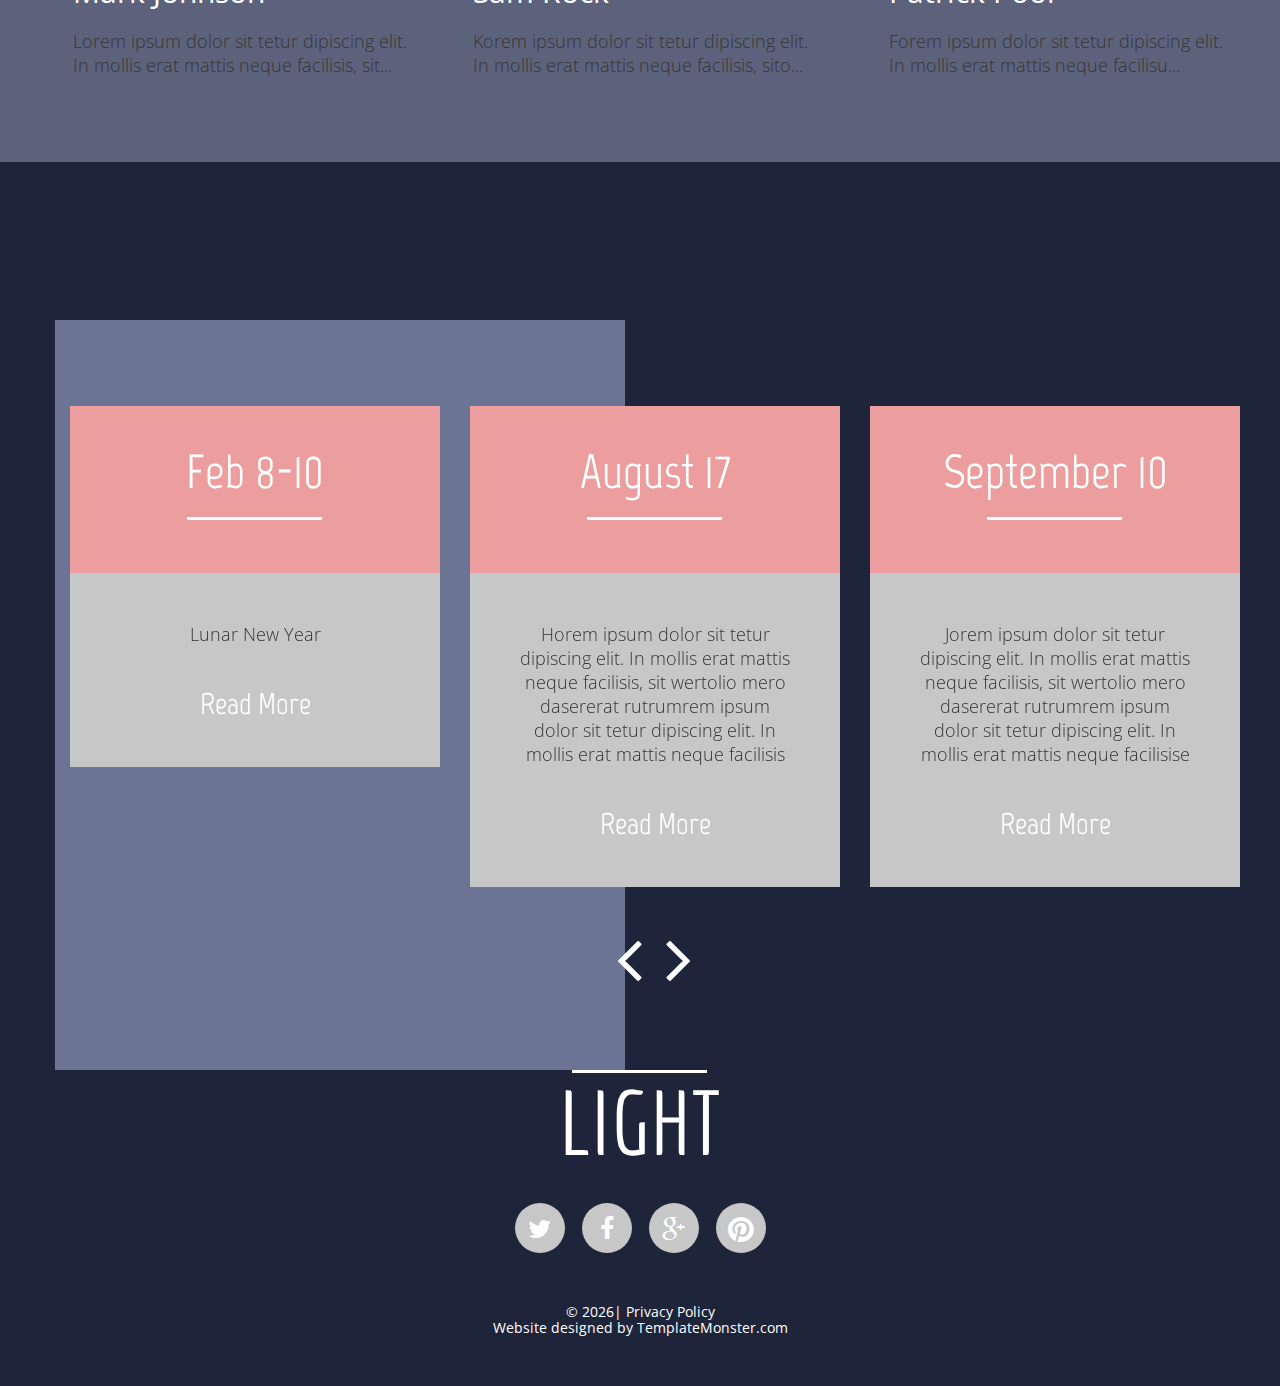
==== commit 7ab0beb5: "DELETED TEXT" ====
--- a/index.html
+++ b/index.html
@@ -171,7 +171,7 @@
   <div class="container_12">
     <div class="grid_6">
       <div class="block-2">
-        <img src="images/b_icon1.png" alt="">
+        
         
     <div class="clear"></div>
   </div>
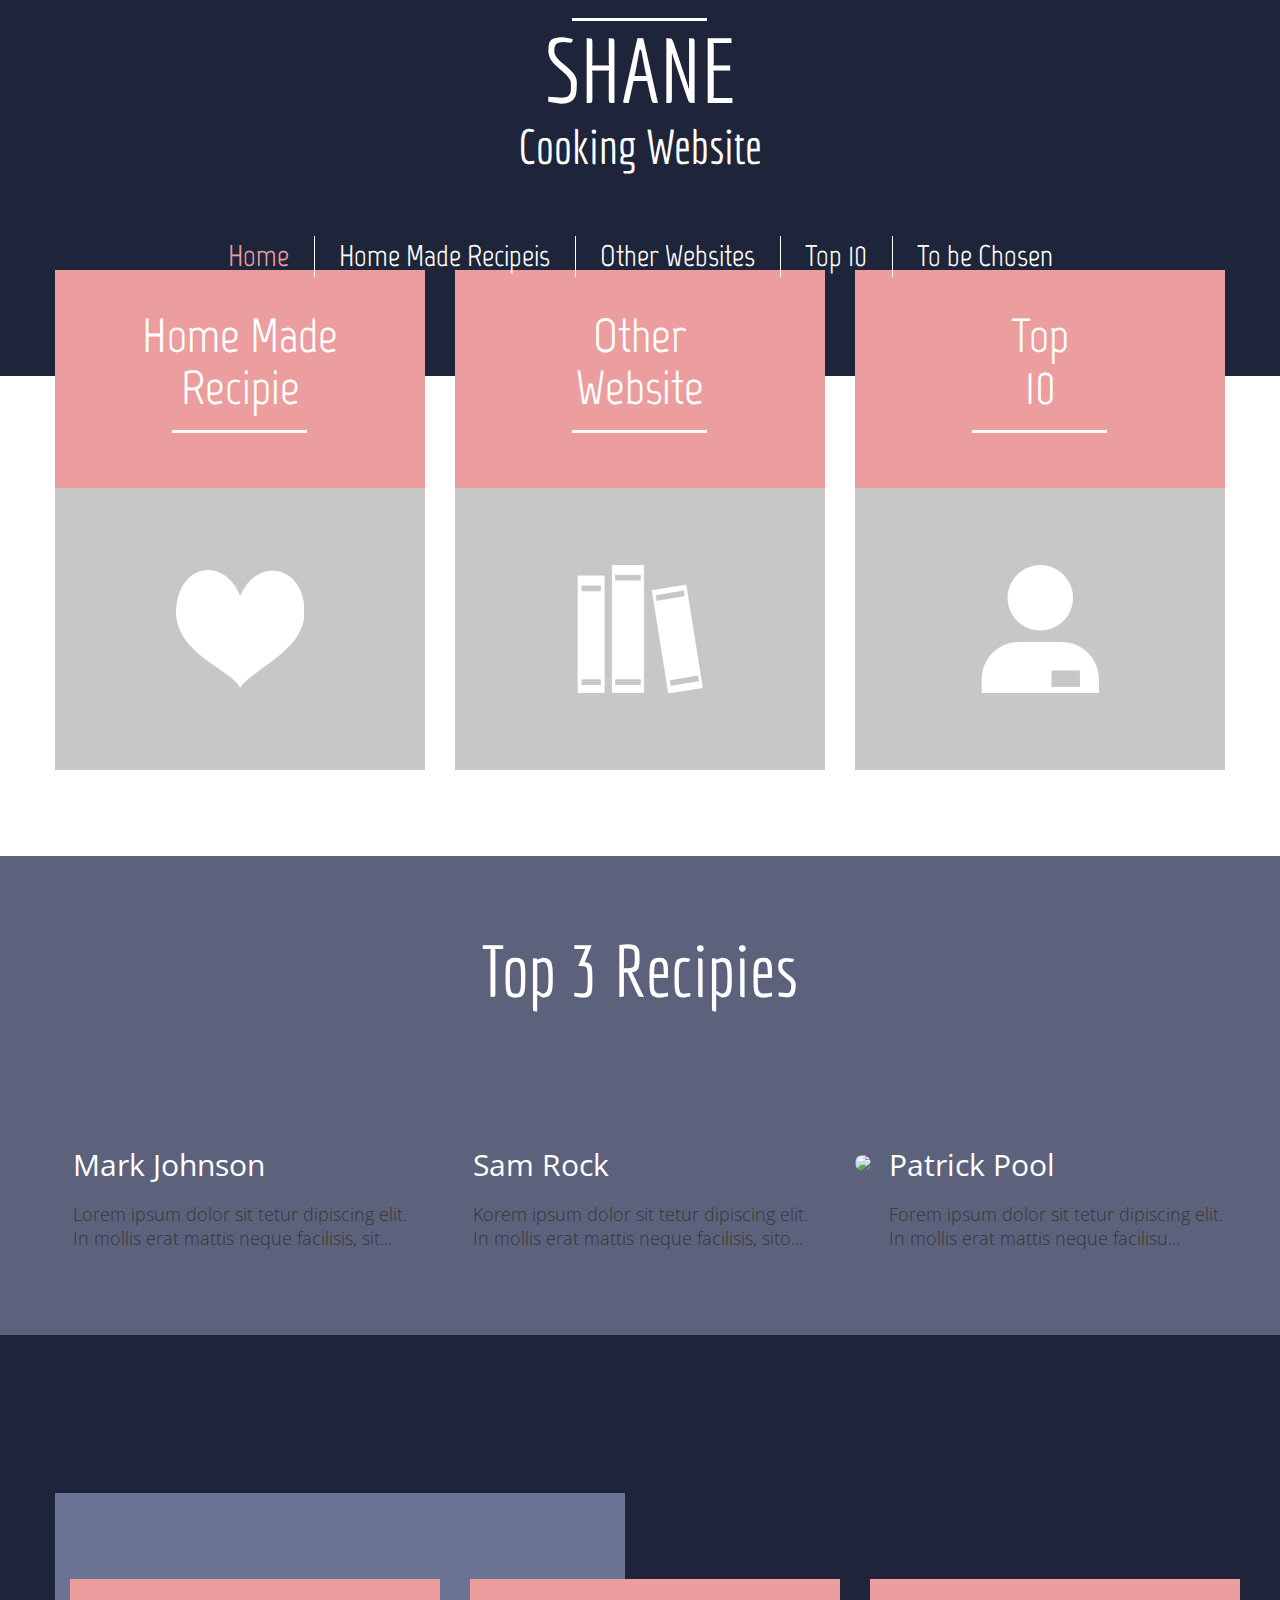
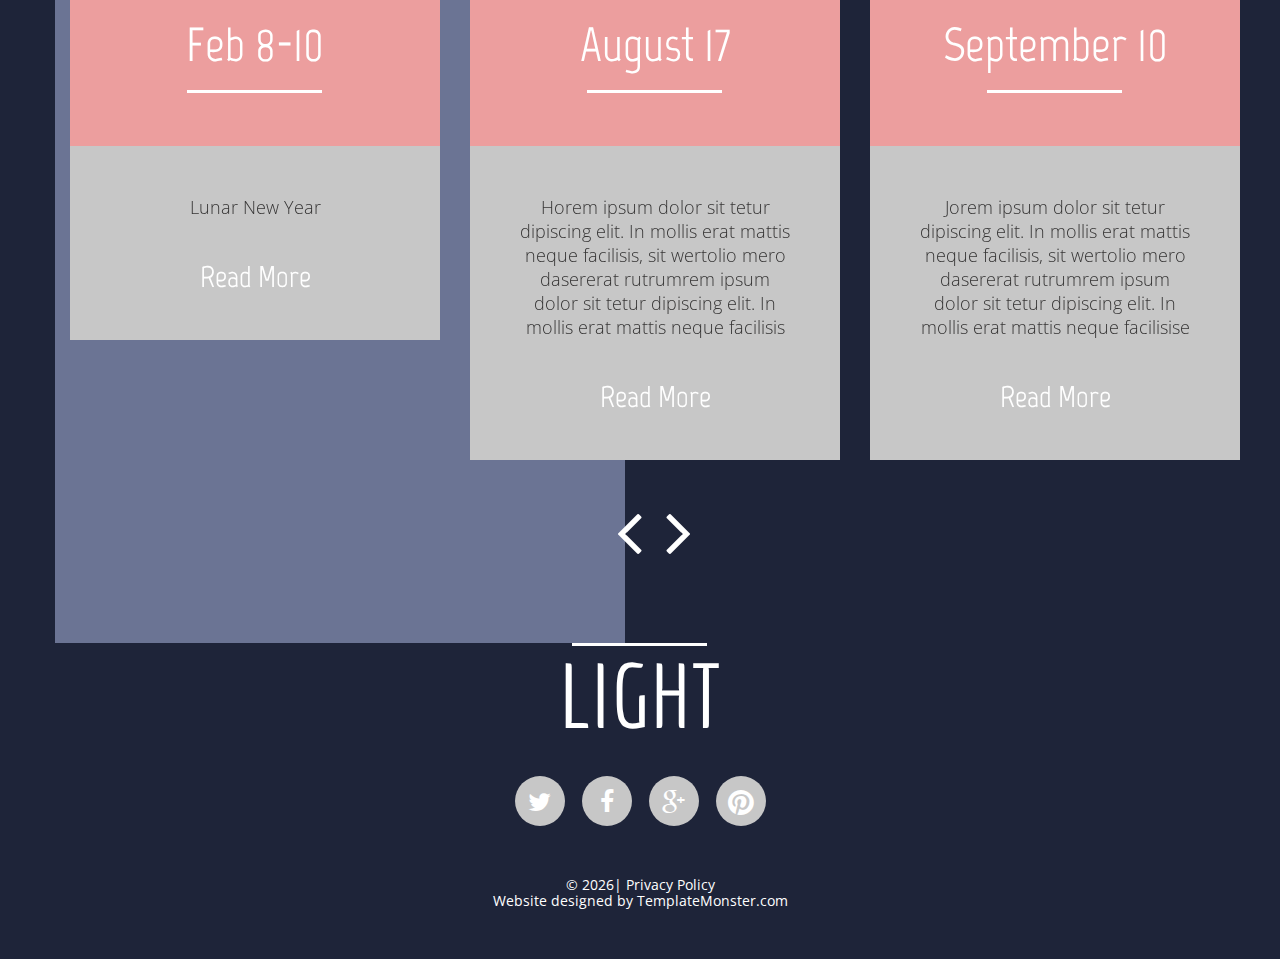
==== commit f53ab79c: "Changed slide show" ====
--- a/index.html
+++ b/index.html
@@ -105,9 +105,9 @@
 </header>
 <section class="slider_wrapper">
   <div id="camera_wrap" class="">
-    <div data-src="images/slide.jpg"></div>
-    <div data-src="images/slide1.jpg"></div>
-    <div data-src="images/slide2.jpg"></div>  
+    <div data-src="http://urbantastebud.com/wp-content/uploads/2015/03/Thick-and-Chunky-Salsa1.jpg"></div>
+    <div data-src="https://www.pizzahut.com/assets/w/tile/thor/Pepperoni_Lovers_Pizza.png"></div>
+    <div data-src="http://reallyamazingwomen.com/wp-content/uploads/2014/10/cinn_rolls_alt_540_grande.jpeg"></div>  
   </div>  
 </section> 
 <!--=====================
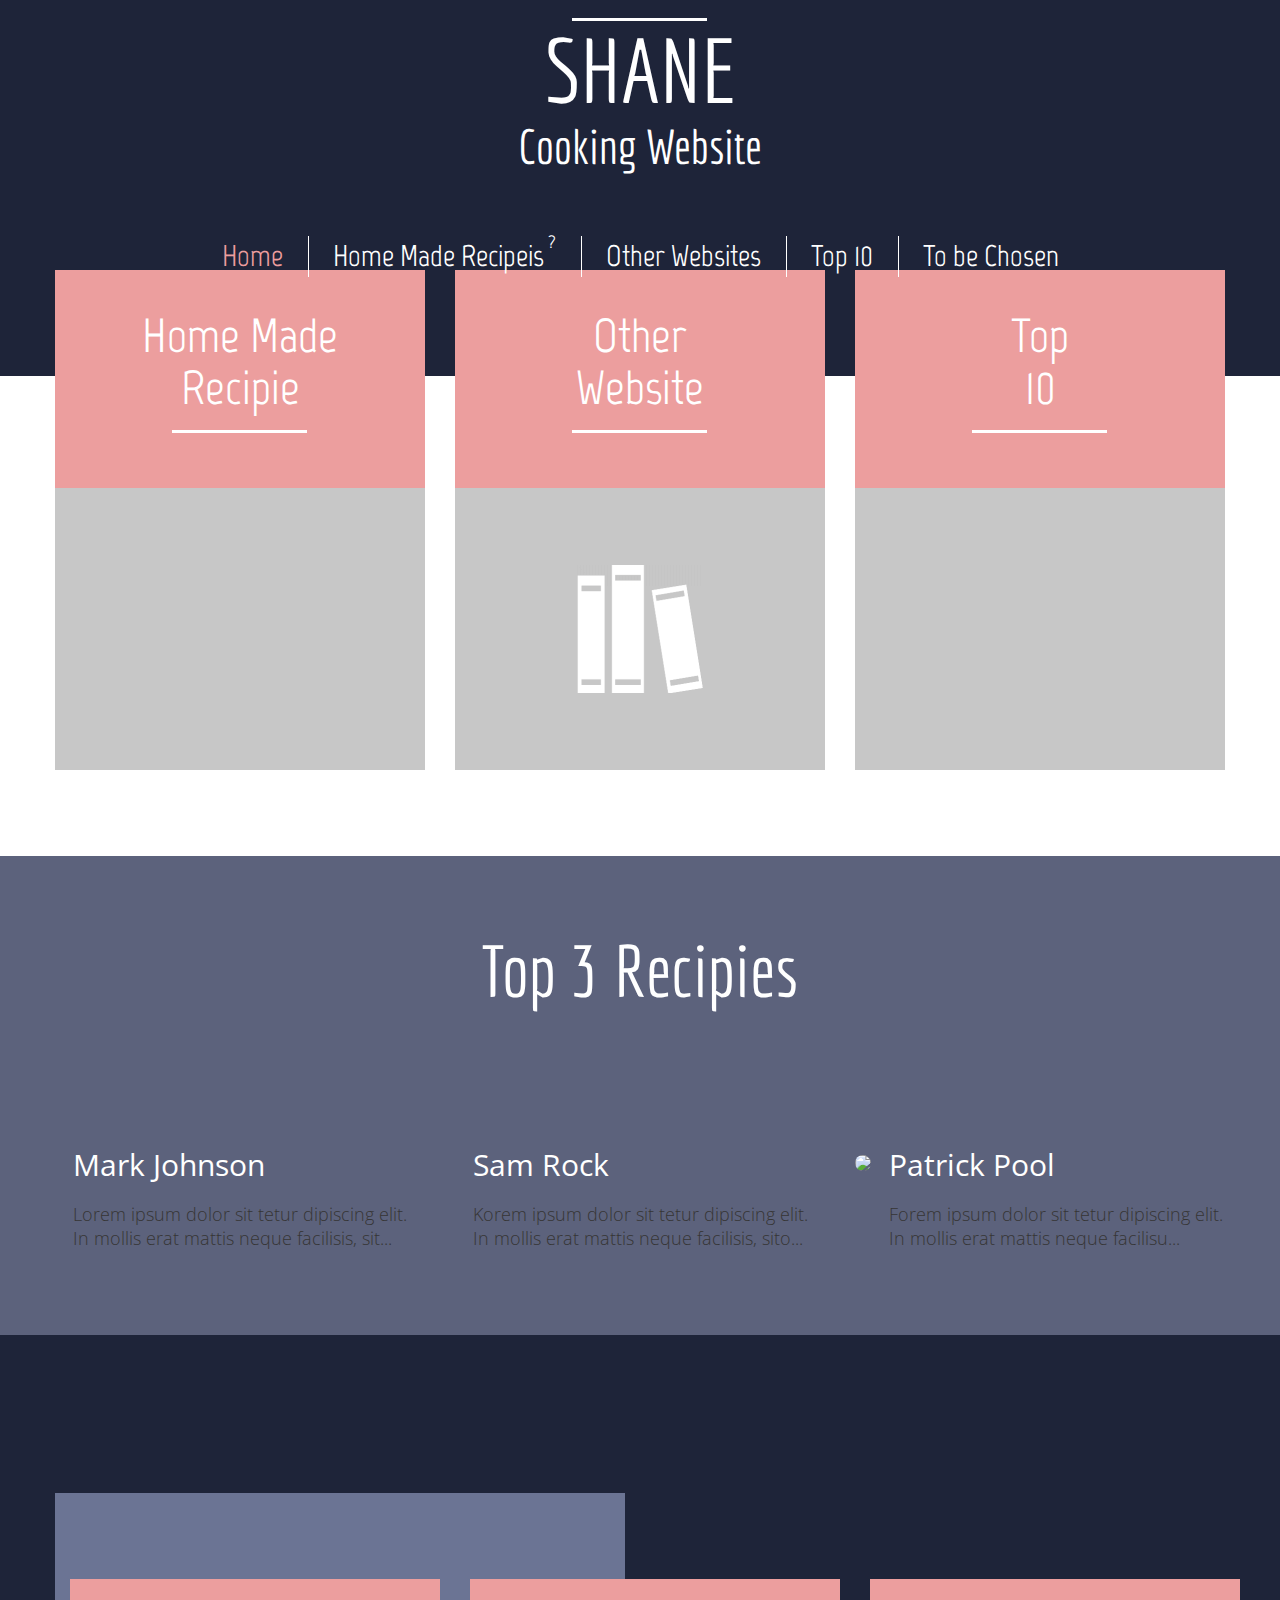
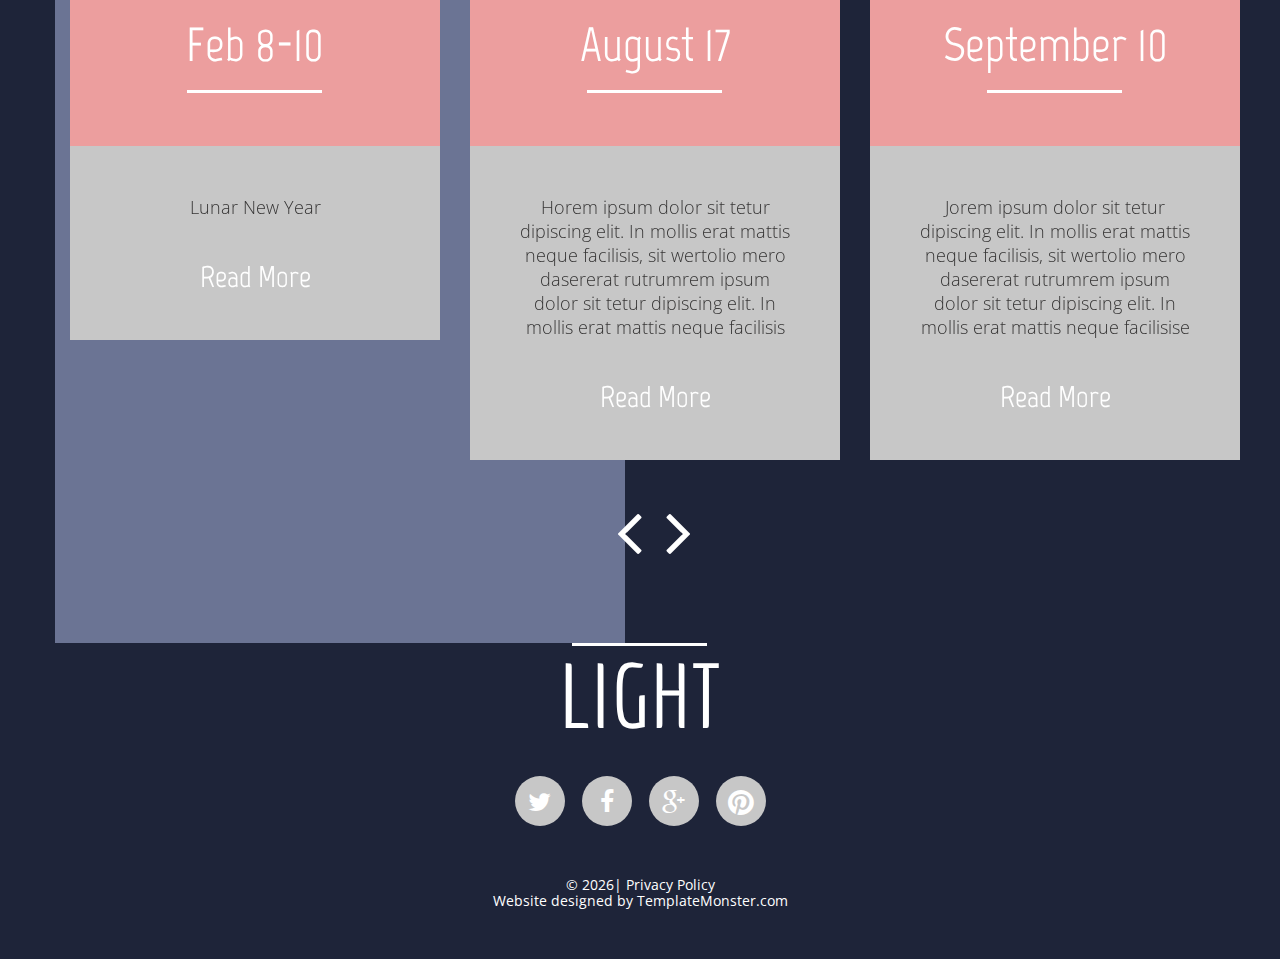
==== commit a4746d45: "Added a photo" ====
--- a/index.html
+++ b/index.html
@@ -90,7 +90,7 @@
               <ul class="sf-menu">
                <li class="current"><a href="index.html">Home</a></li>
                <li><a href="about.html">Home Made Recipeis</a></li>
-               <li><a href="mission.html">Other Websites</a></li>
+          ?    <li><a href="mission.html">Other Websites</a></li>
                <li><a href="membership.html">Top 10</a></li>
                <li><a href="contacts.html">To be Chosen</a></li>
              </ul>
@@ -119,7 +119,7 @@
       <div class="banner">
         <a href="#" class="banner_title">Home Made <br>
 Recipie</a>
-        <div class="maxheight"><img src="images/icon1.png" alt=""></div>
+        <div class="maxheight"><img src="http://www.thirdoptionmen.org/wp-content/uploads/2012/02/homemade.jpg" alt=""></div>
       </div>
     </div>
     <div class="grid_4">
@@ -133,7 +133,7 @@
       <div class="banner">
         <a href="#" class="banner_title"> Top <br>
 10</a>
-        <div class="maxheight"><img src="images/icon3.png" alt=""></div>
+        <div class="maxheight"><img src="http://www.brunerbiz.com/wp-content/uploads/2010/08/Top-Ten.jpg" alt=""></div>
       </div>
     </div>
     <div class="clear"></div>
--- a/css/camera.css
+++ b/css/camera.css
@@ -27,7 +27,8 @@
 
 
 .camera_wrap img {
-	max-width: 10000px;
+	max-width: 2000px !important;
+	height:1500px !important;
 }
 
 .camera_fakehover {
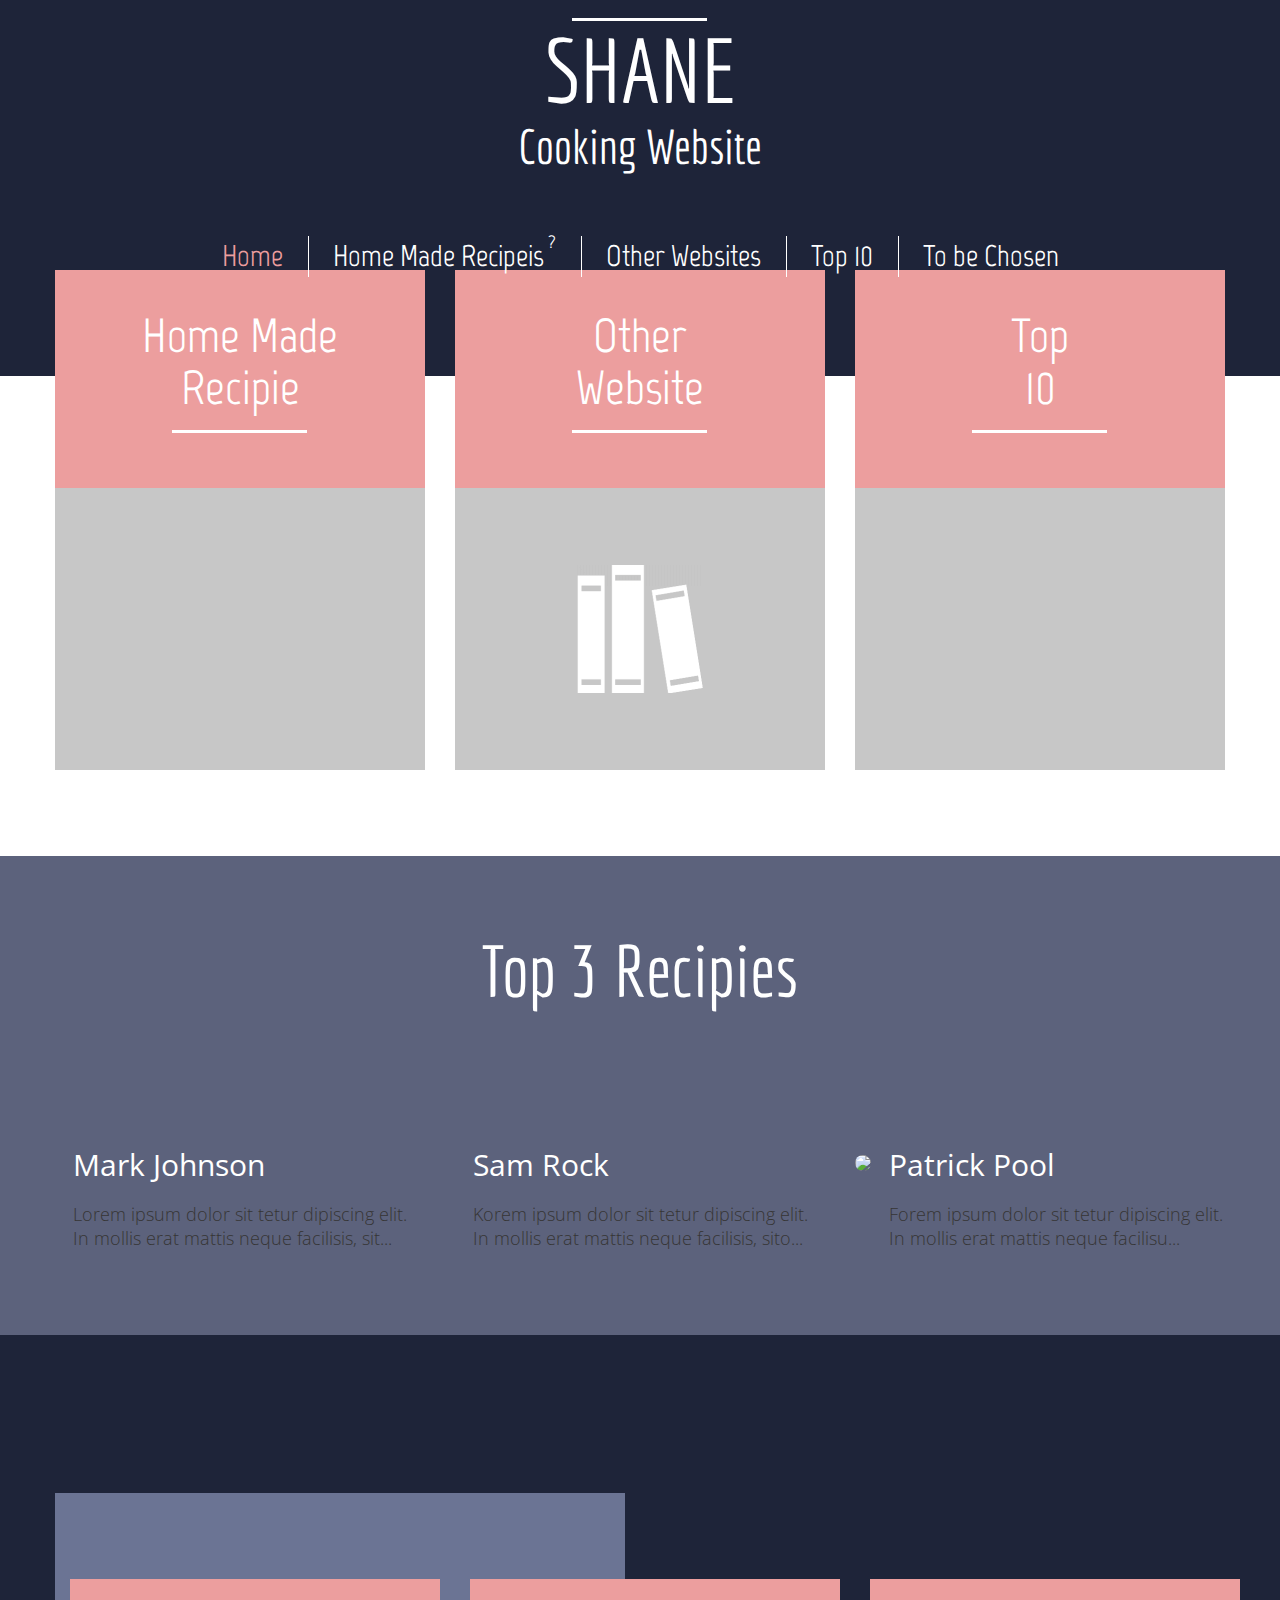
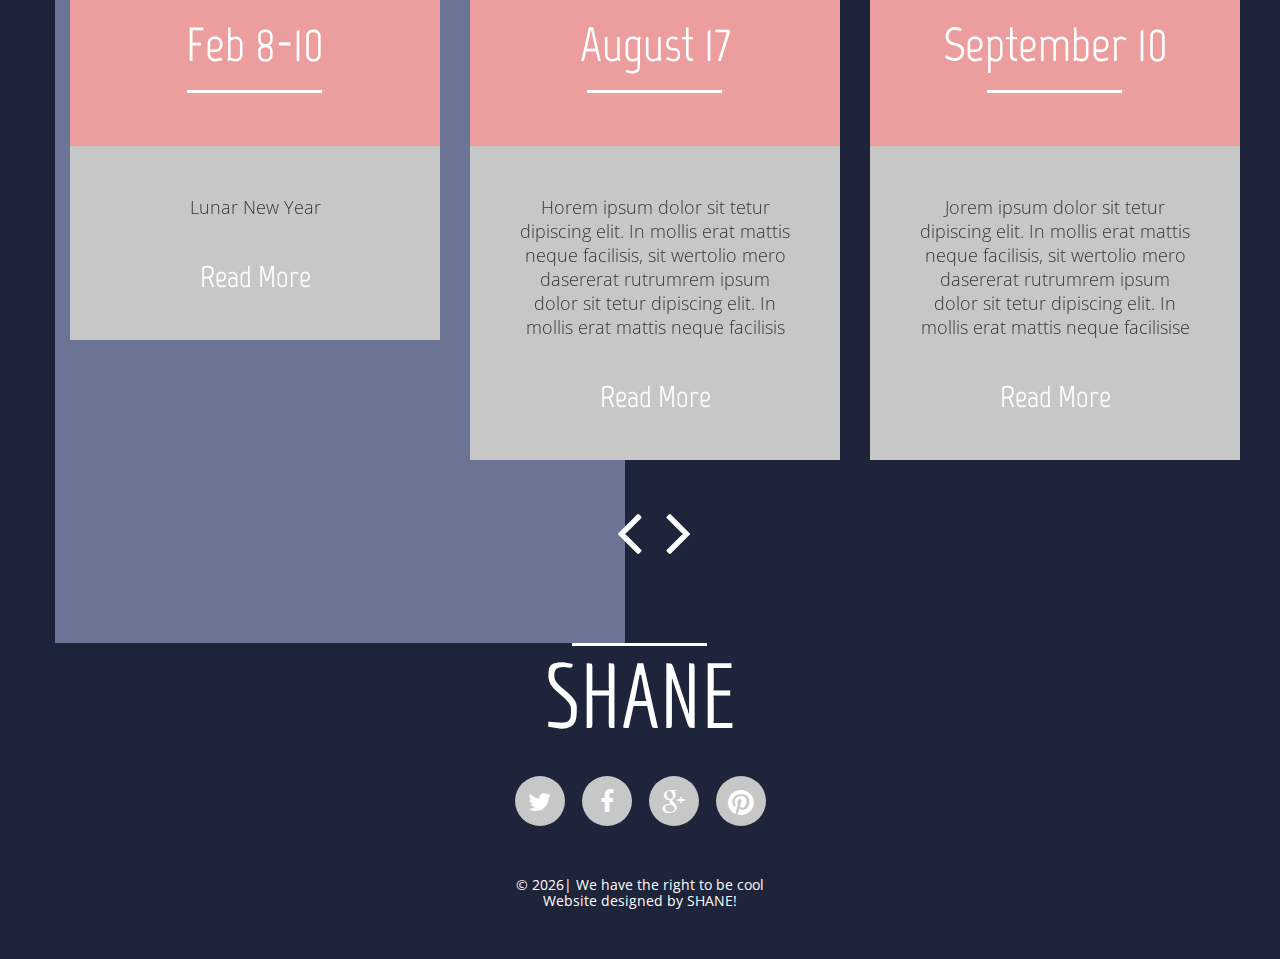
==== commit d571c763: "Changed text" ====
--- a/index.html
+++ b/index.html
@@ -239,7 +239,7 @@
     <div class="grid_12"> 
       <h1 class="logo">
         <a href="index.html">
-          LIGHT
+          SHANE
         </a>
       </h1>
       <div class="socials">
@@ -248,7 +248,7 @@
         <a href="#" class="fa fa-google-plus"></a>
         <a href="#" class="fa fa-pinterest"></a>
       </div>
-      <div class="sub-copy">&copy; <span id="copyright-year"></span>| <a href="#">Privacy Policy</a> <br> Website designed by <a href="http://www.templatemonster.com/" rel="nofollow">TemplateMonster.com</a></div>
+      <div class="sub-copy">&copy; <span id="copyright-year"></span>| <a href="#">We have the right to be cool</a> <br> Website designed by <a href="http://www.templatemonster.com/" rel="nofollow">SHANE!</a></div>
     </div>
     <div class="clear"></div>
   </div>  
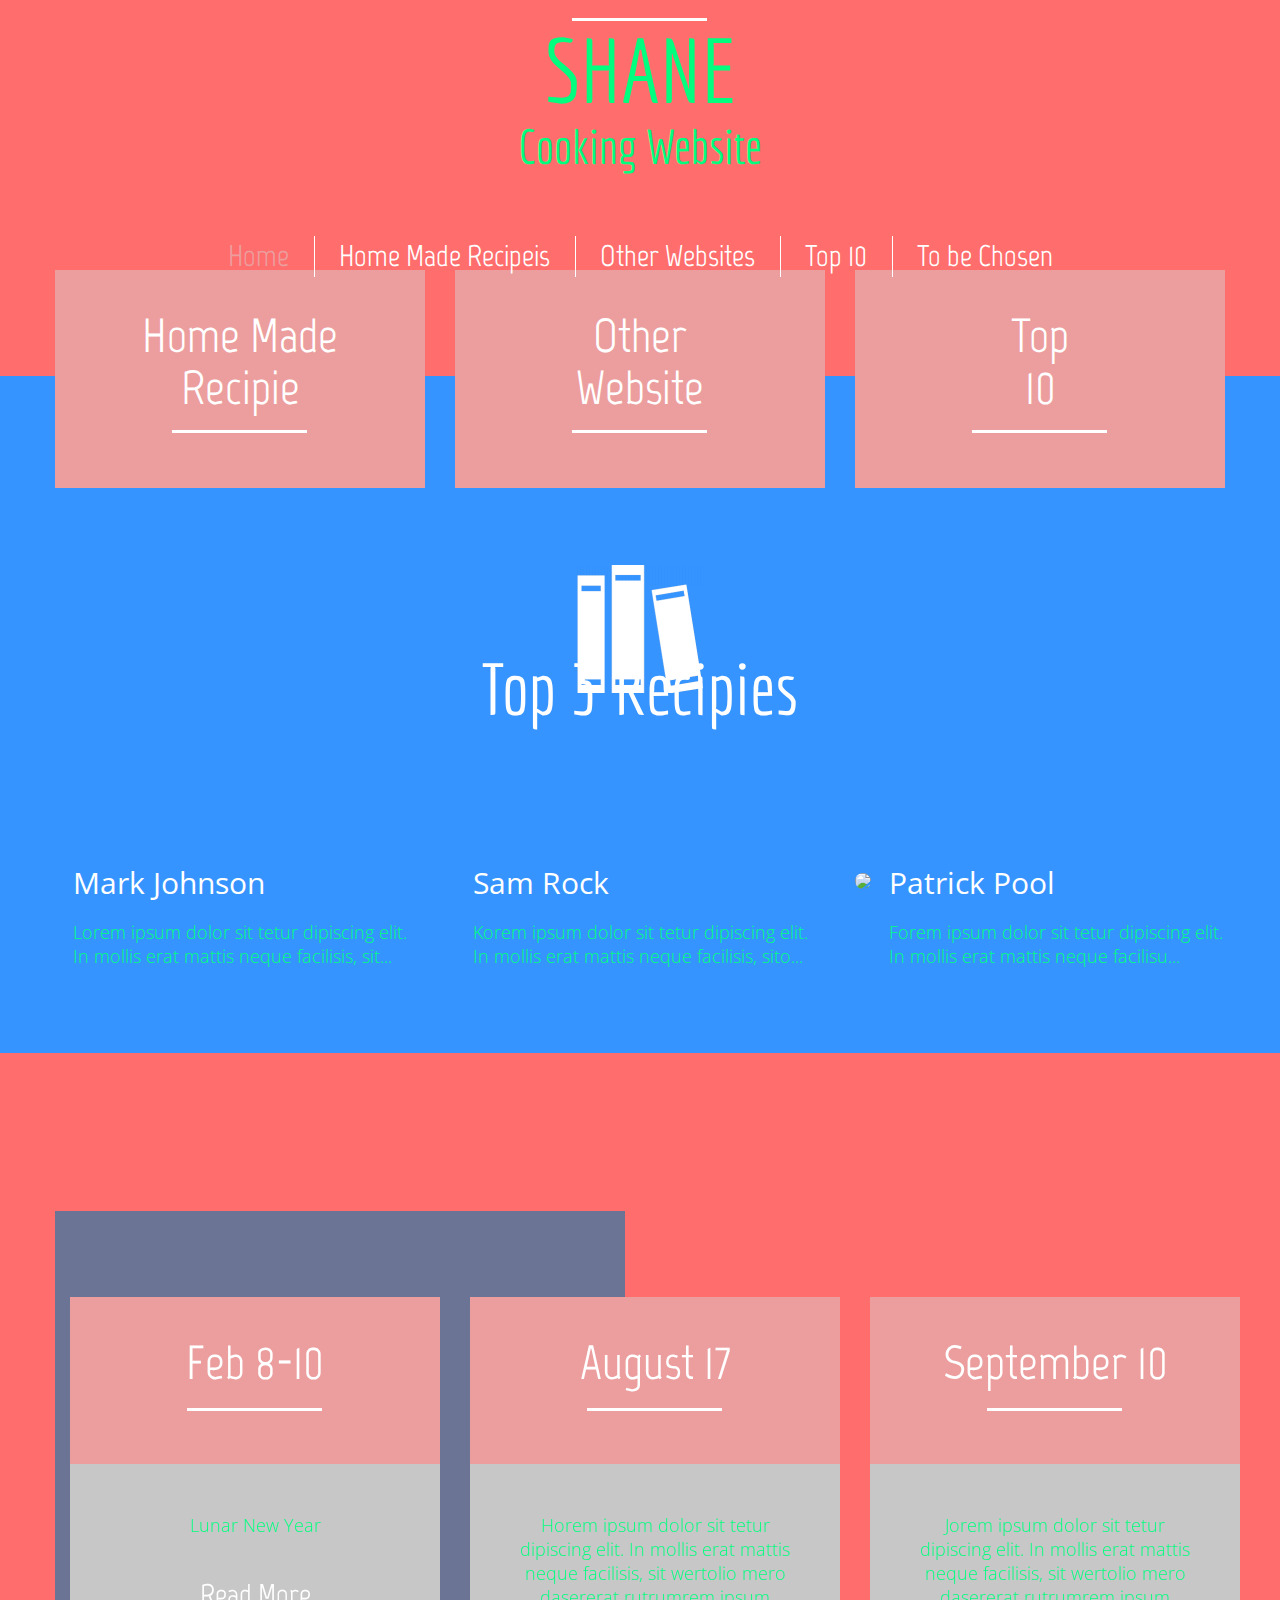
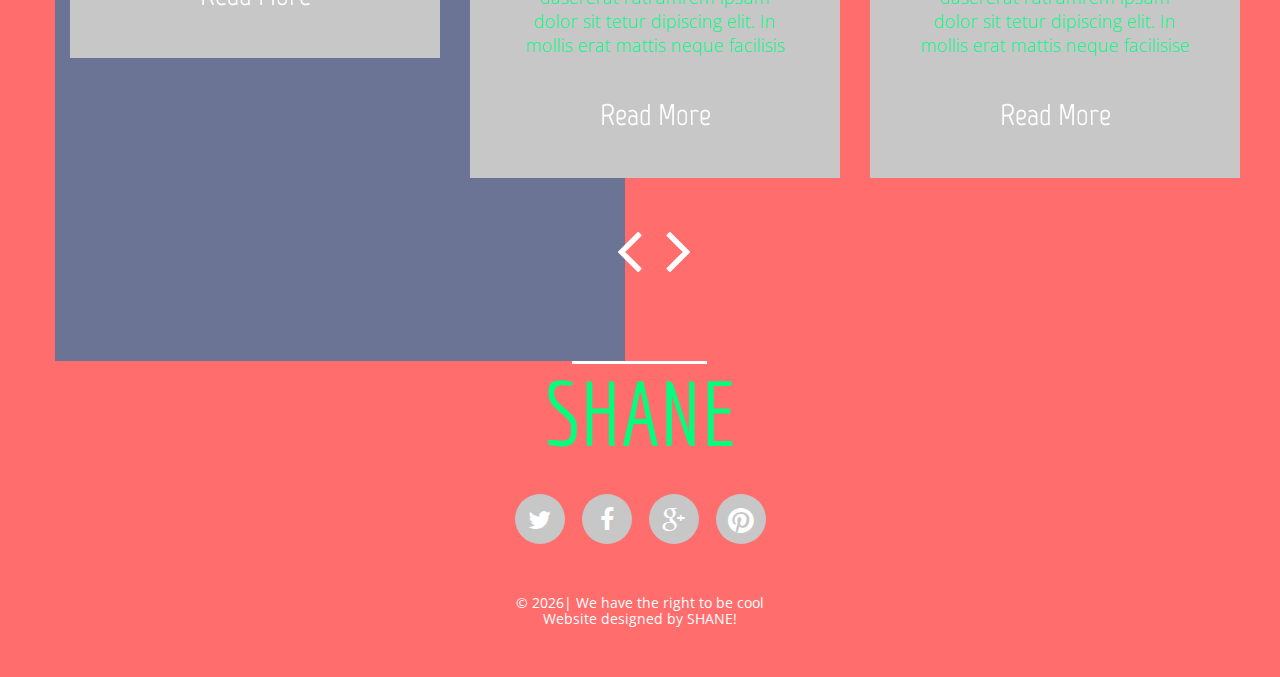
==== commit 77ead109: "got rid of ?" ====
--- a/index.html
+++ b/index.html
@@ -90,7 +90,7 @@
               <ul class="sf-menu">
                <li class="current"><a href="index.html">Home</a></li>
                <li><a href="about.html">Home Made Recipeis</a></li>
-          ?    <li><a href="mission.html">Other Websites</a></li>
+              <li><a href="mission.html">Other Websites</a></li>
                <li><a href="membership.html">Top 10</a></li>
                <li><a href="contacts.html">To be Chosen</a></li>
              </ul>
--- a/css/style.css
+++ b/css/style.css
@@ -98,7 +98,7 @@
   transition: all 0.2s ease;
 }
 #stuck_container .isStuck .menuBox {
-  margin: 0;
+  margin: 100;
   -webkit-transition: 0.4s ease;
   transition: 0.4s ease;
 }
@@ -129,8 +129,8 @@
 }
 body {
   position: relative;
-  background: #1e2439;
-  color: #363535;
+  background: #FF6D6D;
+  color: #00FF7F;
   font: 300 18px/24px 'Open Sans', sans-serif;
 }
 .ic {
@@ -171,7 +171,7 @@
 h5,
 h6 {
   font-weight: 400;
-  color: #5c627c;
+  color: #00FF7F;
   font-family: 'Economica', sans-serif;
 }
 h2 {
@@ -370,7 +370,7 @@
   text-align: center;
   position: relative;
   text-transform: uppercase;
-  color: #ffffff;
+  color: #00FF7F;
   z-index: 999;
   font-size: 90px;
   line-height: 52px;
@@ -383,7 +383,7 @@
   transition: 0s ease;
 }
 h1 a:hover {
-  color: #ffffff;
+  color: #00FF7F;
 }
 h1 span {
   padding-top: 24px;
@@ -403,7 +403,8 @@
 }
 /****Content****/
 #content {
-  background-color: #ffffff;
+  background-color: #3594FF
+;
 }
 /****Non suppage set****/
 .page1 header {
@@ -441,7 +442,7 @@
   padding: 77px 0;
 }
 .block-1 {
-  background-color: #5c627c;
+  background-color: #3594FF;
   padding-bottom: 85px;
   margin-bottom: 57px;
 }
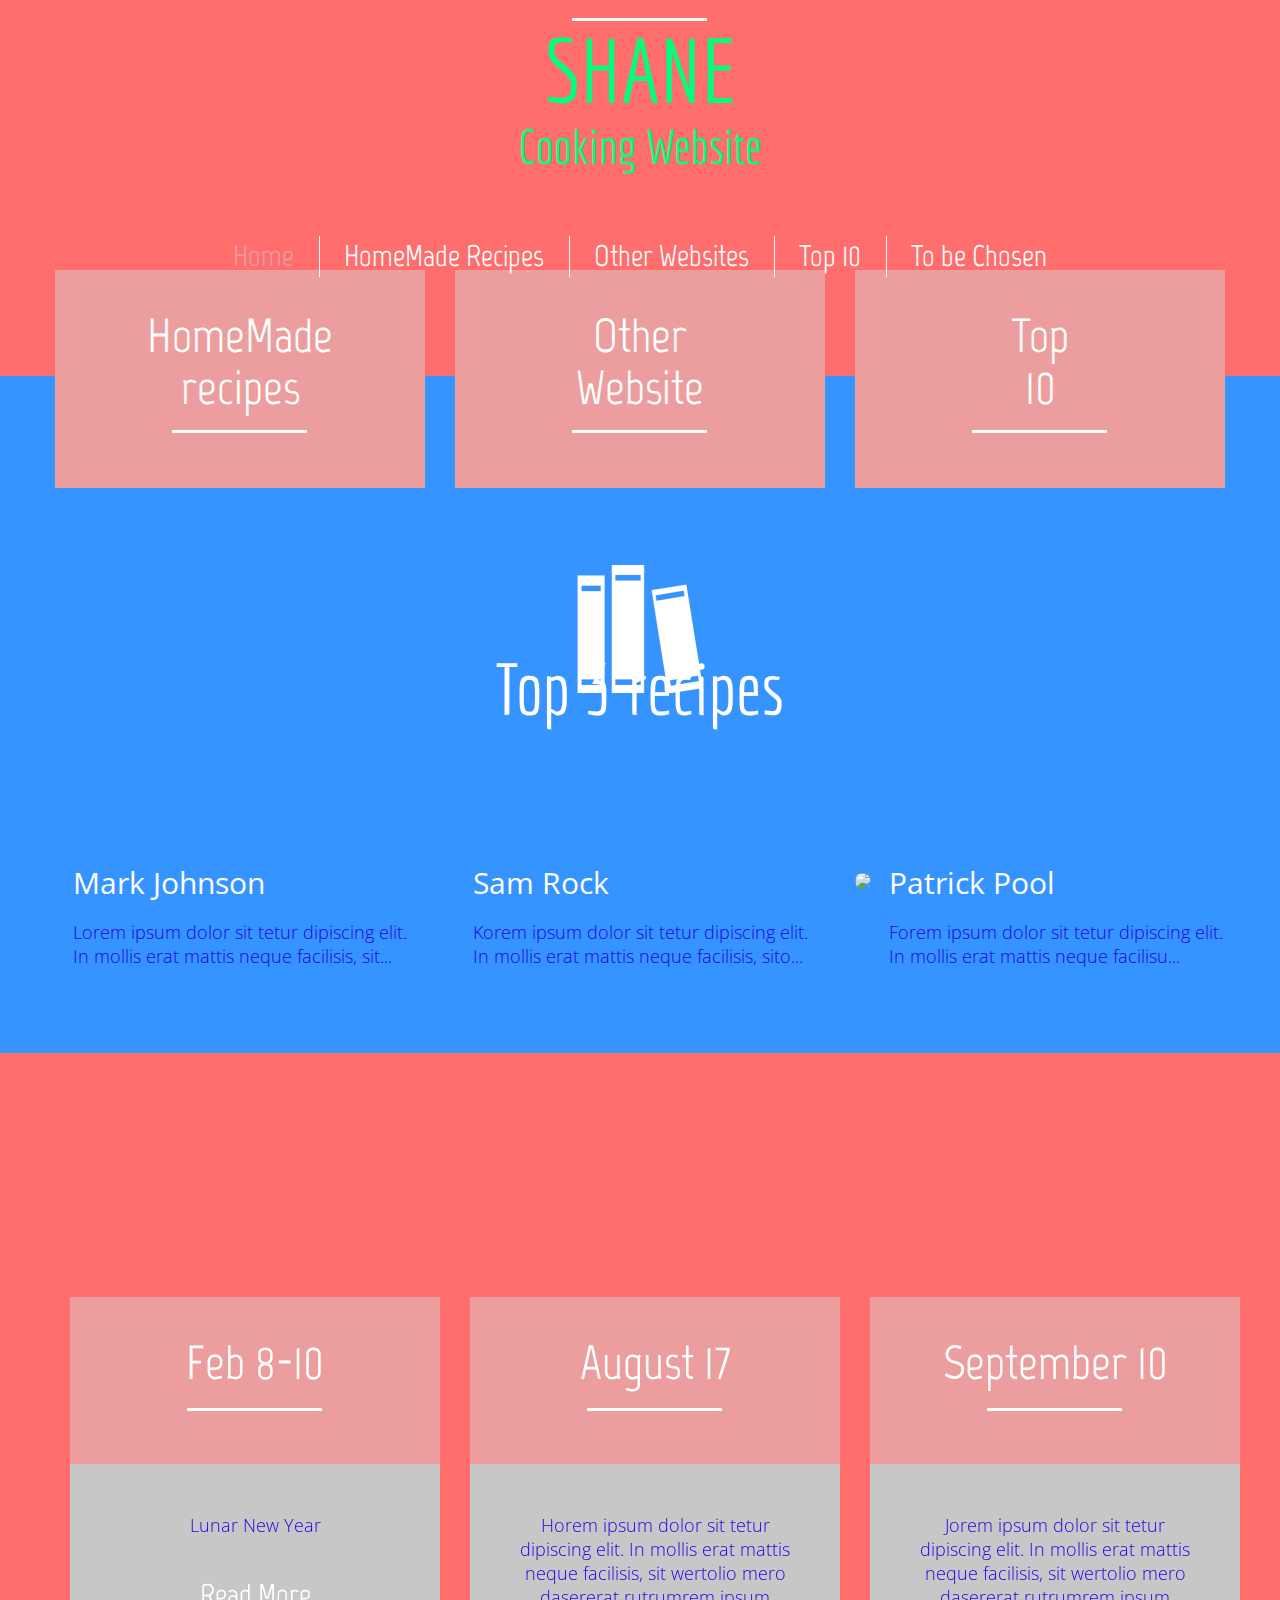
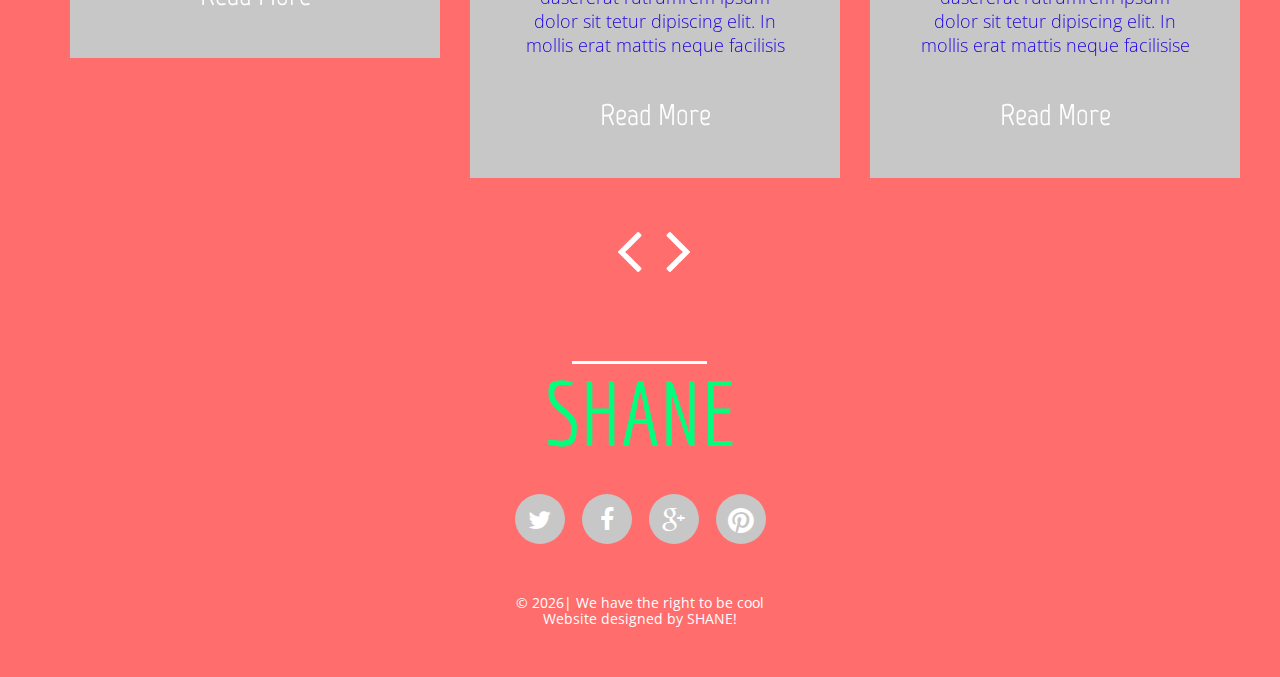
==== commit 28d761c7: "Changed a miss split word" ====
--- a/index.html
+++ b/index.html
@@ -89,7 +89,7 @@
             <nav>
               <ul class="sf-menu">
                <li class="current"><a href="index.html">Home</a></li>
-               <li><a href="about.html">Home Made Recipeis</a></li>
+               <li><a href="about.html">HomeMade Recipes</a></li>
               <li><a href="mission.html">Other Websites</a></li>
                <li><a href="membership.html">Top 10</a></li>
                <li><a href="contacts.html">To be Chosen</a></li>
@@ -117,8 +117,8 @@
   <div class="container_12">
     <div class="grid_4">
       <div class="banner">
-        <a href="#" class="banner_title">Home Made <br>
-Recipie</a>
+        <a href="#" class="banner_title">HomeMade <br>
+recipes</a>
         <div class="maxheight"><img src="http://www.thirdoptionmen.org/wp-content/uploads/2012/02/homemade.jpg" alt=""></div>
       </div>
     </div>
@@ -141,7 +141,7 @@
   <article class="block-1">
     <div class="container_12">
       <div class="grid_12">
-        <h2>Top 3 Recipies</h2>
+        <h2>Top 3 recipes</h2>
       </div>
       <div class="grid_4">
         <img src="http://yehyogourt.com/newsite/wp-content/uploads/2014/02/Crepe_Sweet.jpg" alt="">
--- a/css/style.css
+++ b/css/style.css
@@ -130,7 +130,7 @@
 body {
   position: relative;
   background: #FF6D6D;
-  color: #00FF7F;
+  color: #1E00E6;
   font: 300 18px/24px 'Open Sans', sans-serif;
 }
 .ic {
@@ -576,9 +576,9 @@
   background-color: #ec9e9e;
   color: #ffffff;
 }
-.banner-2 .banner-2_bot {
-  padding: 14px 28px 28px;
-}
+ 
+  
+
 .banner-2 .banner-2_title {
   font-size: 36px;
   line-height: 52px;
@@ -601,7 +601,7 @@
 }
 /****Text styles****/
 .text1 {
-  color: #1e2439;
+  color: #22528B;
   font-size: 30px;
   line-height: 52px;
   font-weight: normal;
